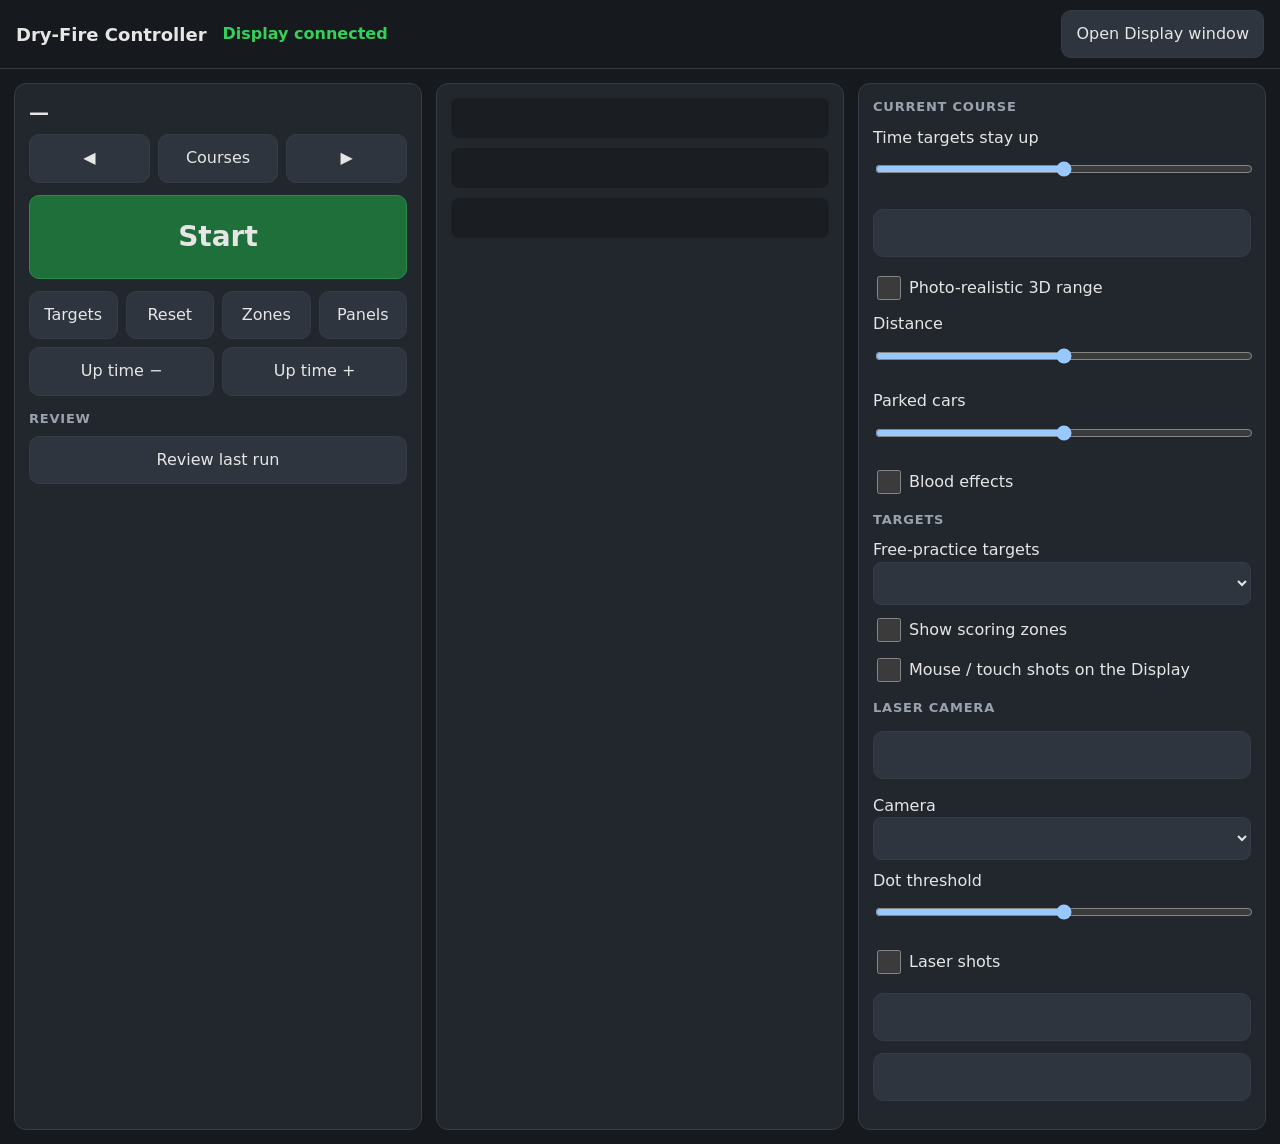
==== web/controller.html @ c2138177 "iPad remote control: Controller window drives the Display on the projector The iPad is the remote; t" ====
<!doctype html>
<html lang="en">
<head>
  <meta charset="utf-8">
  <meta name="viewport" content="width=device-width, initial-scale=1">
  <title>Dry-Fire Controller</title>
  <meta name="robots" content="noindex">
  <meta name="apple-mobile-web-app-capable" content="yes">
  <meta name="apple-mobile-web-app-status-bar-style" content="black">
  <link rel="icon" href="icon.svg">
  <link rel="stylesheet" href="controller.css">
</head>
<body>
  <header>
    <b>Dry-Fire Controller</b>
    <span id="link" class="bad">Display not found</span>
    <button id="open-display">Open Display window</button>
  </header>

  <main>
    <section id="run">
      <div id="course"><b id="course-name">—</b><span id="course-desc"></span></div>
      <div class="row">
        <button data-key="Tab" data-shift="1" title="Previous course">◀</button>
        <button id="courses-btn">Courses</button>
        <button data-key="Tab" title="Next course">▶</button>
      </div>
      <button id="start" class="big" data-action="startStop">Start</button>
      <div class="row">
        <button data-action="layout" title="Free practice: next set of targets">Targets</button>
        <button data-action="reset" title="Reset the session">Reset</button>
        <button data-action="zones" title="Show scoring zones">Zones</button>
        <button data-action="hideHud" title="Hide or show the panels on the Display">Panels</button>
      </div>
      <div class="row">
        <button data-key="[" title="Targets stay up for less time">Up time −</button>
        <button data-key="]" title="Targets stay up longer">Up time +</button>
      </div>
      <h3>Review</h3>
      <div class="row">
        <button id="review-btn" data-action="review">Review last run</button>
      </div>
      <div class="row" id="review-nav" hidden>
        <button data-key="ArrowLeft">◀ Shot</button>
        <button data-key="a">All</button>
        <button data-key="ArrowRight">Shot ▶</button>
        <button data-key="Escape">Close</button>
      </div>
    </section>

    <section id="mirror">
      <div class="panel" id="timer"></div>
      <div class="panel" id="drill"></div>
      <div class="panel" id="stats"></div>
    </section>

    <section id="setup"></section>
  </main>

  <div id="courses" hidden>
    <div class="card">
      <header><b>Courses</b><button id="courses-close">Close</button></header>
      <div id="course-list"></div>
    </div>
  </div>

  <script type="module" src="js/controller.js"></script>
</body>
</html>
---- web/controller.css ----
/* controller.css — the remote Controller (controller.html), touch first. */
:root { color-scheme: dark; --bg: #16191d; --card: #22272e; --line: #353c45; --text: #e6e6e6; --muted: #9aa3ad; --go: #34d058; --bad: #ff6b6b; --accent: #3a8ee6; }
* { box-sizing: border-box; }
[hidden] { display: none !important; }
body { margin: 0; background: var(--bg); color: var(--text); font: 16px/1.4 system-ui, -apple-system, sans-serif; -webkit-user-select: none; user-select: none; }
header { display: flex; align-items: center; gap: 16px; padding: 10px 16px; border-bottom: 1px solid var(--line); }
header b { font-size: 18px; }
#link { flex: 1; }
main { display: grid; grid-template-columns: minmax(280px, 1fr) minmax(260px, 1fr) minmax(280px, 1fr); gap: 14px; padding: 14px; }
section { background: var(--card); border: 1px solid var(--line); border-radius: 12px; padding: 14px; min-width: 0; }
h3 { margin: 14px 0 8px; font-size: 13px; text-transform: uppercase; letter-spacing: 0.06em; color: var(--muted); }
h3:first-child { margin-top: 0; }
button { font: inherit; color: var(--text); background: #2e353e; border: 1px solid var(--line); border-radius: 10px; padding: 12px 14px; min-height: 48px; touch-action: manipulation; }
button:active { background: #3a434e; }
button:disabled { opacity: 0.4; }
.row { display: flex; gap: 8px; margin: 8px 0; }
.row > button { flex: 1; }
.big { display: block; width: 100%; min-height: 84px; font-size: 28px; font-weight: 700; margin: 12px 0; background: #1f6f3a; border-color: #2b8c4b; }
.big.stop { background: #8a2626; border-color: #a83434; }
#course b { display: block; font-size: 20px; }
#course span { color: var(--muted); font-size: 14px; }
.panel { white-space: pre-line; background: #1a1e23; border-radius: 8px; padding: 10px 12px; margin-bottom: 10px; min-height: 40px; font-variant-numeric: tabular-nums; }
.panel .title { display: block; font-size: 12px; letter-spacing: 0.08em; color: var(--muted); }
.go { color: var(--go); font-weight: 700; } .bad { color: var(--bad); } .wait { color: #ffd33d; }
.muted { color: var(--muted); } .small { font-size: 12px; } kbd { display: none; }
#setup label { display: block; margin: 10px 0; }
#setup input[type=range] { width: 100%; height: 36px; }
#setup input[type=checkbox] { width: 24px; height: 24px; vertical-align: middle; margin-right: 8px; }
#setup select { width: 100%; font: inherit; padding: 10px; border-radius: 8px; background: #2e353e; color: var(--text); border: 1px solid var(--line); }
#setup .val { float: right; color: var(--muted); }
#setup button { width: 100%; margin: 6px 0; }
#setup .text { color: var(--muted); font-size: 14px; margin: 8px 0; }
#courses { position: fixed; inset: 0; background: rgba(0,0,0,0.6); display: flex; align-items: center; justify-content: center; padding: 20px; }
#courses[hidden] { display: none; }
#courses .card { background: var(--card); border-radius: 14px; width: min(1000px, 100%); max-height: 100%; overflow: auto; padding: 0 16px 16px; }
#courses header { position: sticky; top: 0; background: var(--card); padding: 12px 0; }
#courses header b { flex: 1; }
.grid { display: grid; grid-template-columns: repeat(auto-fill, minmax(210px, 1fr)); gap: 8px; }
.grid button { text-align: left; }
.grid button.current { border-color: var(--accent); background: #243447; }
@media (max-width: 900px) { main { grid-template-columns: 1fr; } }
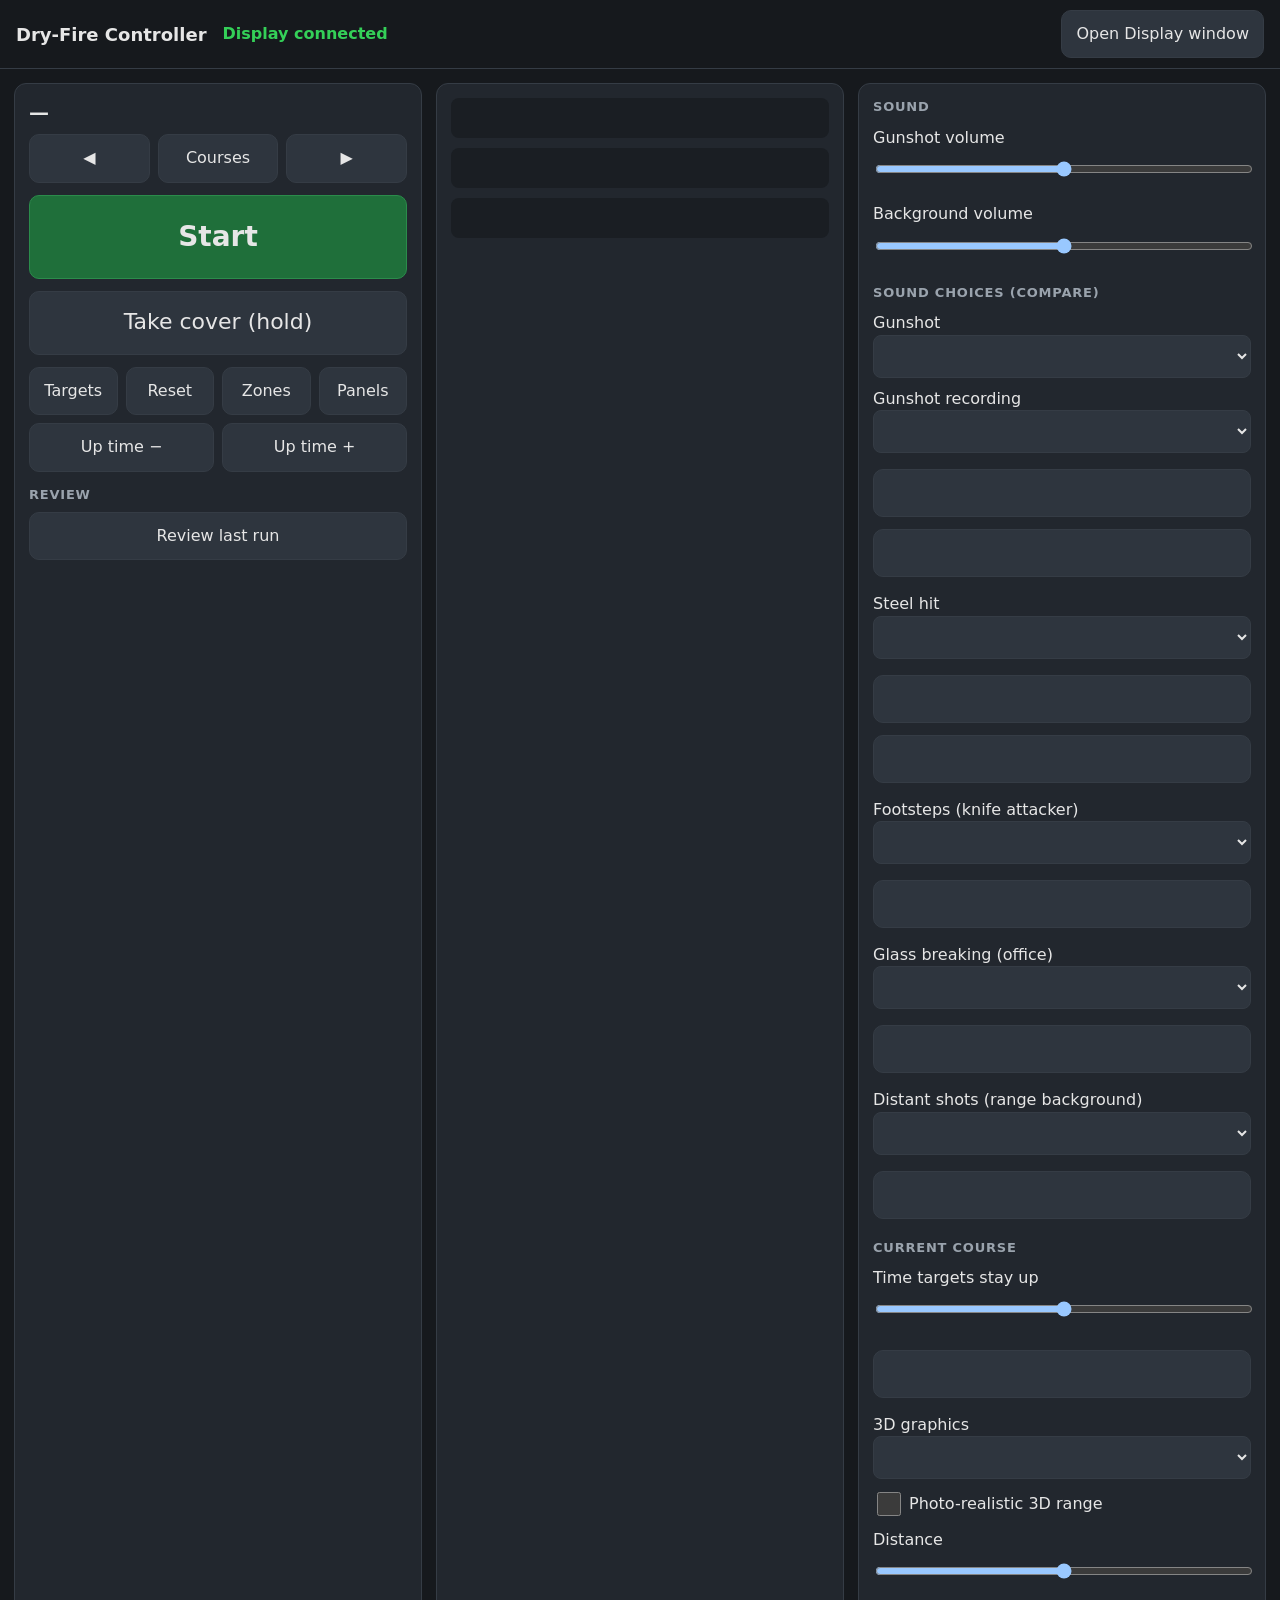
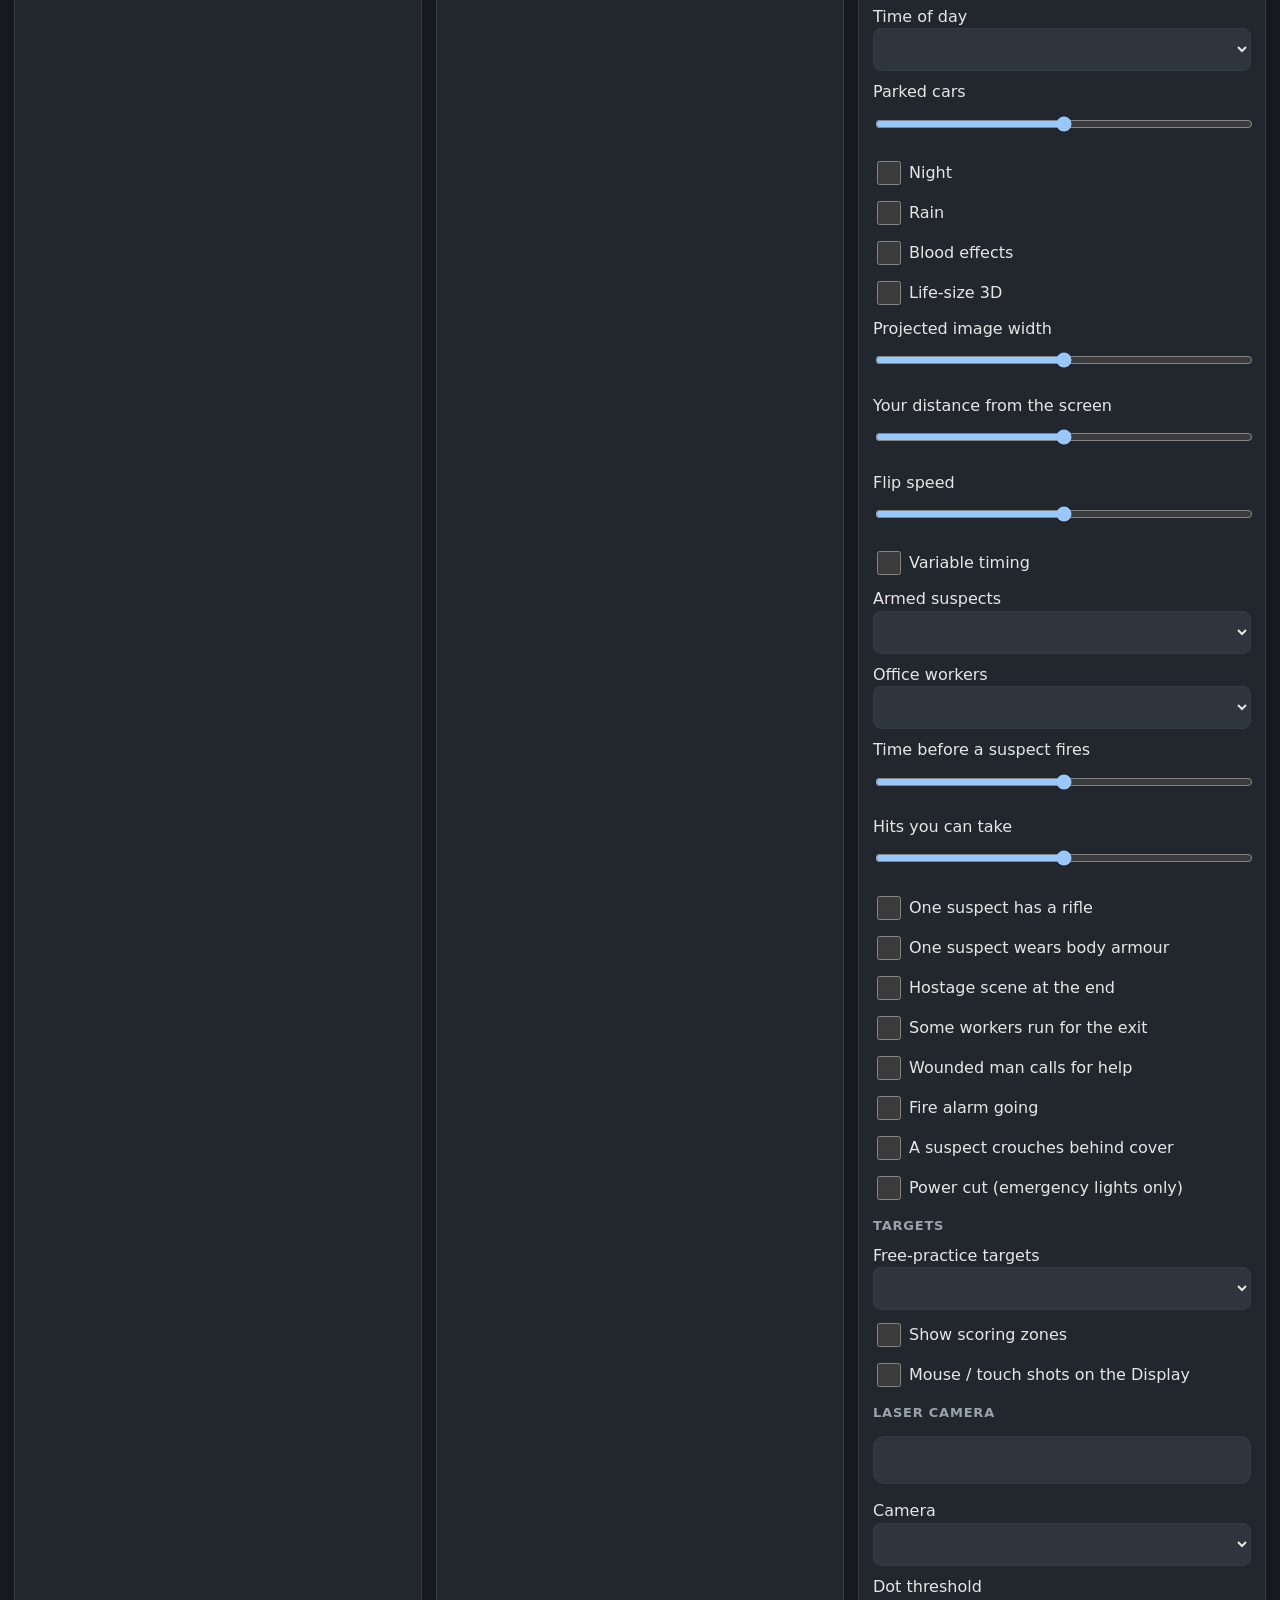
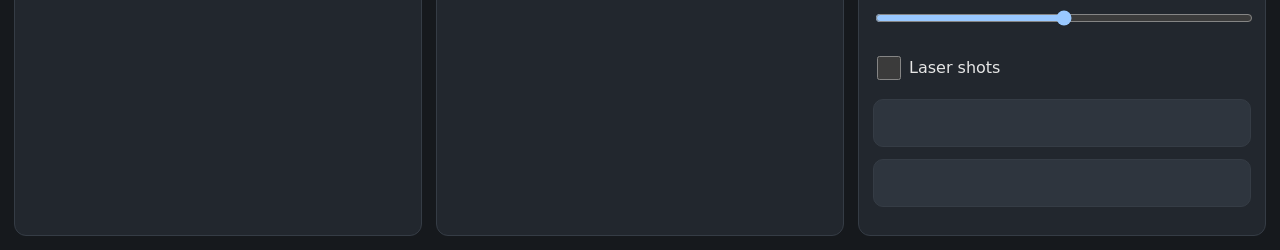
==== commit adfebf37: "Office: no freeze when suspects fire, suspects stay on screen, peeking suspect, player cover, sharpe" ====
--- a/web/controller.html
+++ b/web/controller.html
@@ -26,6 +26,7 @@
         <button data-key="Tab" title="Next course">▶</button>
       </div>
       <button id="start" class="big" data-action="startStop">Start</button>
+      <button id="cover-btn" title="Office scenario: hold to crouch behind cover">Take cover (hold)</button>
       <div class="row">
         <button data-action="layout" title="Free practice: next set of targets">Targets</button>
         <button data-action="reset" title="Reset the session">Reset</button>
--- a/web/controller.css
+++ b/web/controller.css
@@ -17,6 +17,8 @@
 .row > button { flex: 1; }
 .big { display: block; width: 100%; min-height: 84px; font-size: 28px; font-weight: 700; margin: 12px 0; background: #1f6f3a; border-color: #2b8c4b; }
 .big.stop { background: #8a2626; border-color: #a83434; }
+#cover-btn { display: block; width: 100%; min-height: 64px; font-size: 22px; margin: 0 0 12px; touch-action: none; user-select: none; -webkit-user-select: none; }
+#cover-btn.held { background: #6b5a1f; border-color: #a88a2b; }
 #course b { display: block; font-size: 20px; }
 #course span { color: var(--muted); font-size: 14px; }
 .panel { white-space: pre-line; background: #1a1e23; border-radius: 8px; padding: 10px 12px; margin-bottom: 10px; min-height: 40px; font-variant-numeric: tabular-nums; }
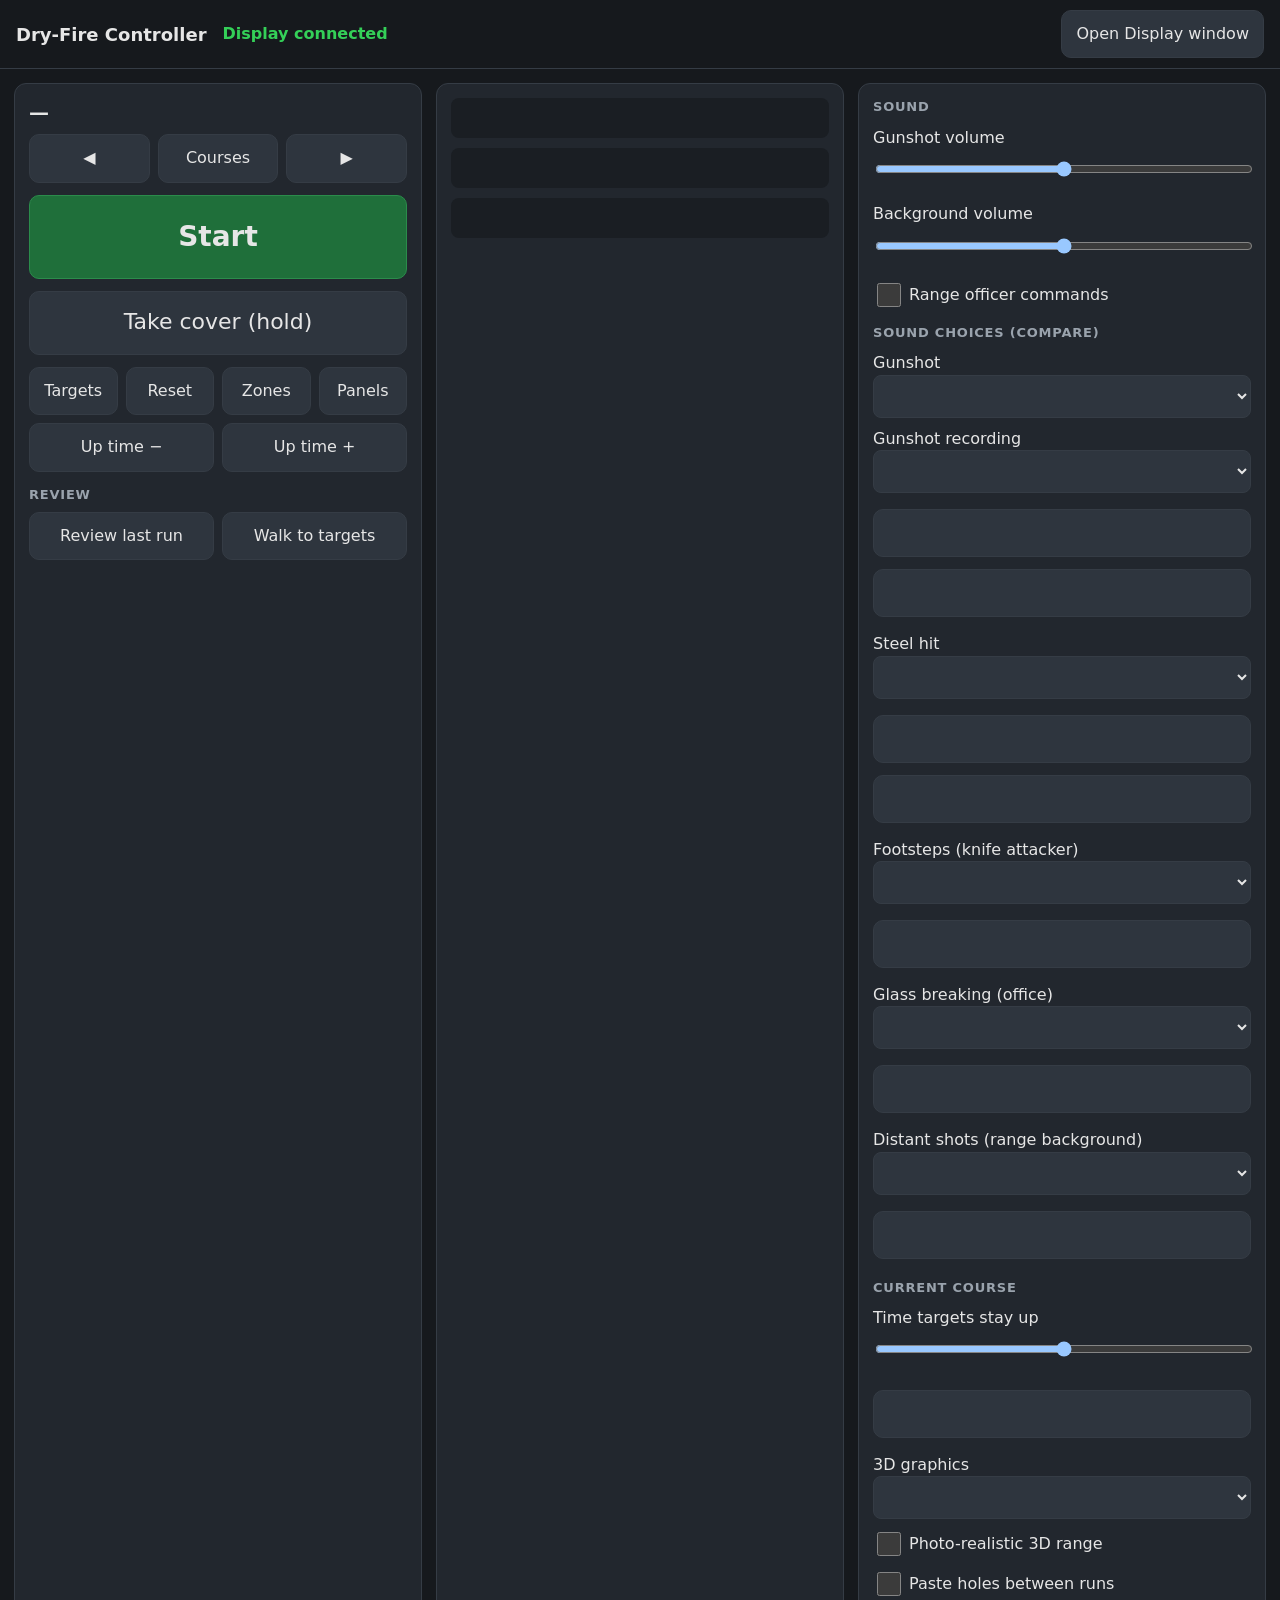
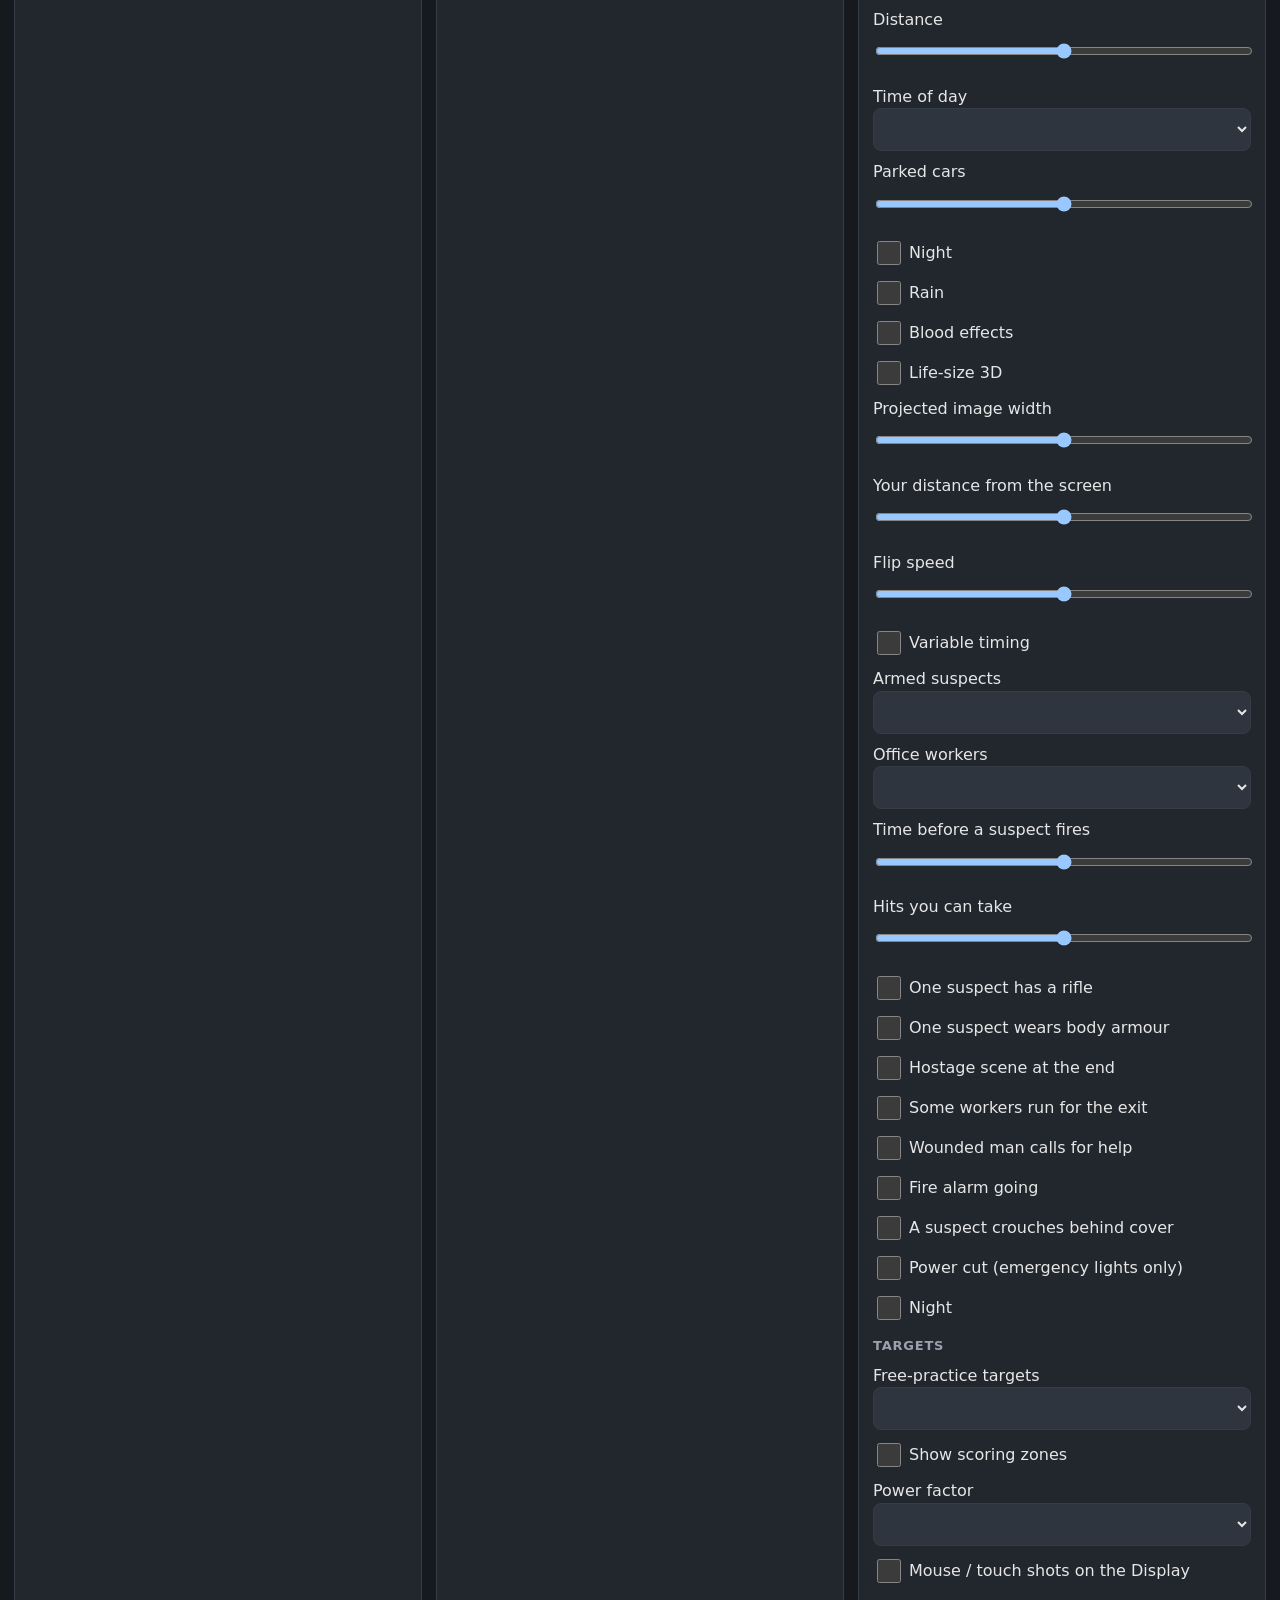
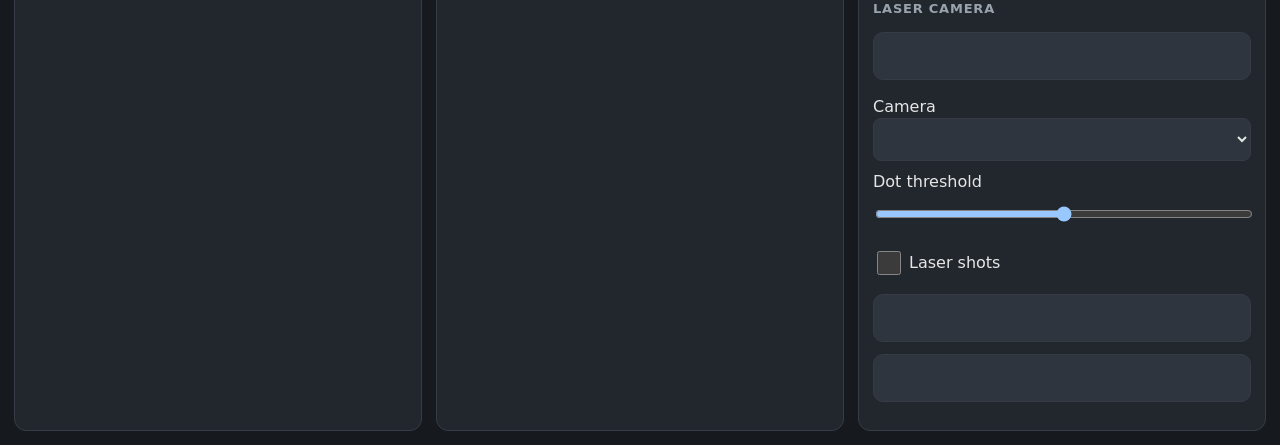
==== commit 07d1998d: "3D range: walk up to the targets after a run to see the holes (I) The camera walks to each paper tar" ====
--- a/web/controller.html
+++ b/web/controller.html
@@ -40,6 +40,7 @@
       <h3>Review</h3>
       <div class="row">
         <button id="review-btn" data-action="review">Review last run</button>
+        <button data-action="inspect" title="3D range: walk up to each paper target to see the holes">Walk to targets</button>
       </div>
       <div class="row" id="review-nav" hidden>
         <button data-key="ArrowLeft">◀ Shot</button>
--- a/web/controller.css
+++ b/web/controller.css
@@ -23,6 +23,13 @@
 #course span { color: var(--muted); font-size: 14px; }
 .panel { white-space: pre-line; background: #1a1e23; border-radius: 8px; padding: 10px 12px; margin-bottom: 10px; min-height: 40px; font-variant-numeric: tabular-nums; }
 .panel .title { display: block; font-size: 12px; letter-spacing: 0.08em; color: var(--muted); }
+.panel .bigtime { display: block; font-size: 34px; font-weight: 800; line-height: 1.1; }
+.panel table.shots { border-collapse: collapse; margin: 4px 0; white-space: normal; }
+.panel table.shots th { font-size: 11px; font-weight: 600; color: var(--muted); text-align: right; padding: 0 10px 0 0; }
+.panel table.shots td { text-align: right; padding: 0 10px 0 0; }
+.panel table.shots td:last-child, .panel table.shots th:last-child { text-align: left; font-weight: 700; }
+.panel table.sheet td, .panel table.sheet th { text-align: left; }
+.panel table.sheet td:last-child, .panel table.sheet th:last-child { text-align: right; }
 .go { color: var(--go); font-weight: 700; } .bad { color: var(--bad); } .wait { color: #ffd33d; }
 .muted { color: var(--muted); } .small { font-size: 12px; } kbd { display: none; }
 #setup label { display: block; margin: 10px 0; }
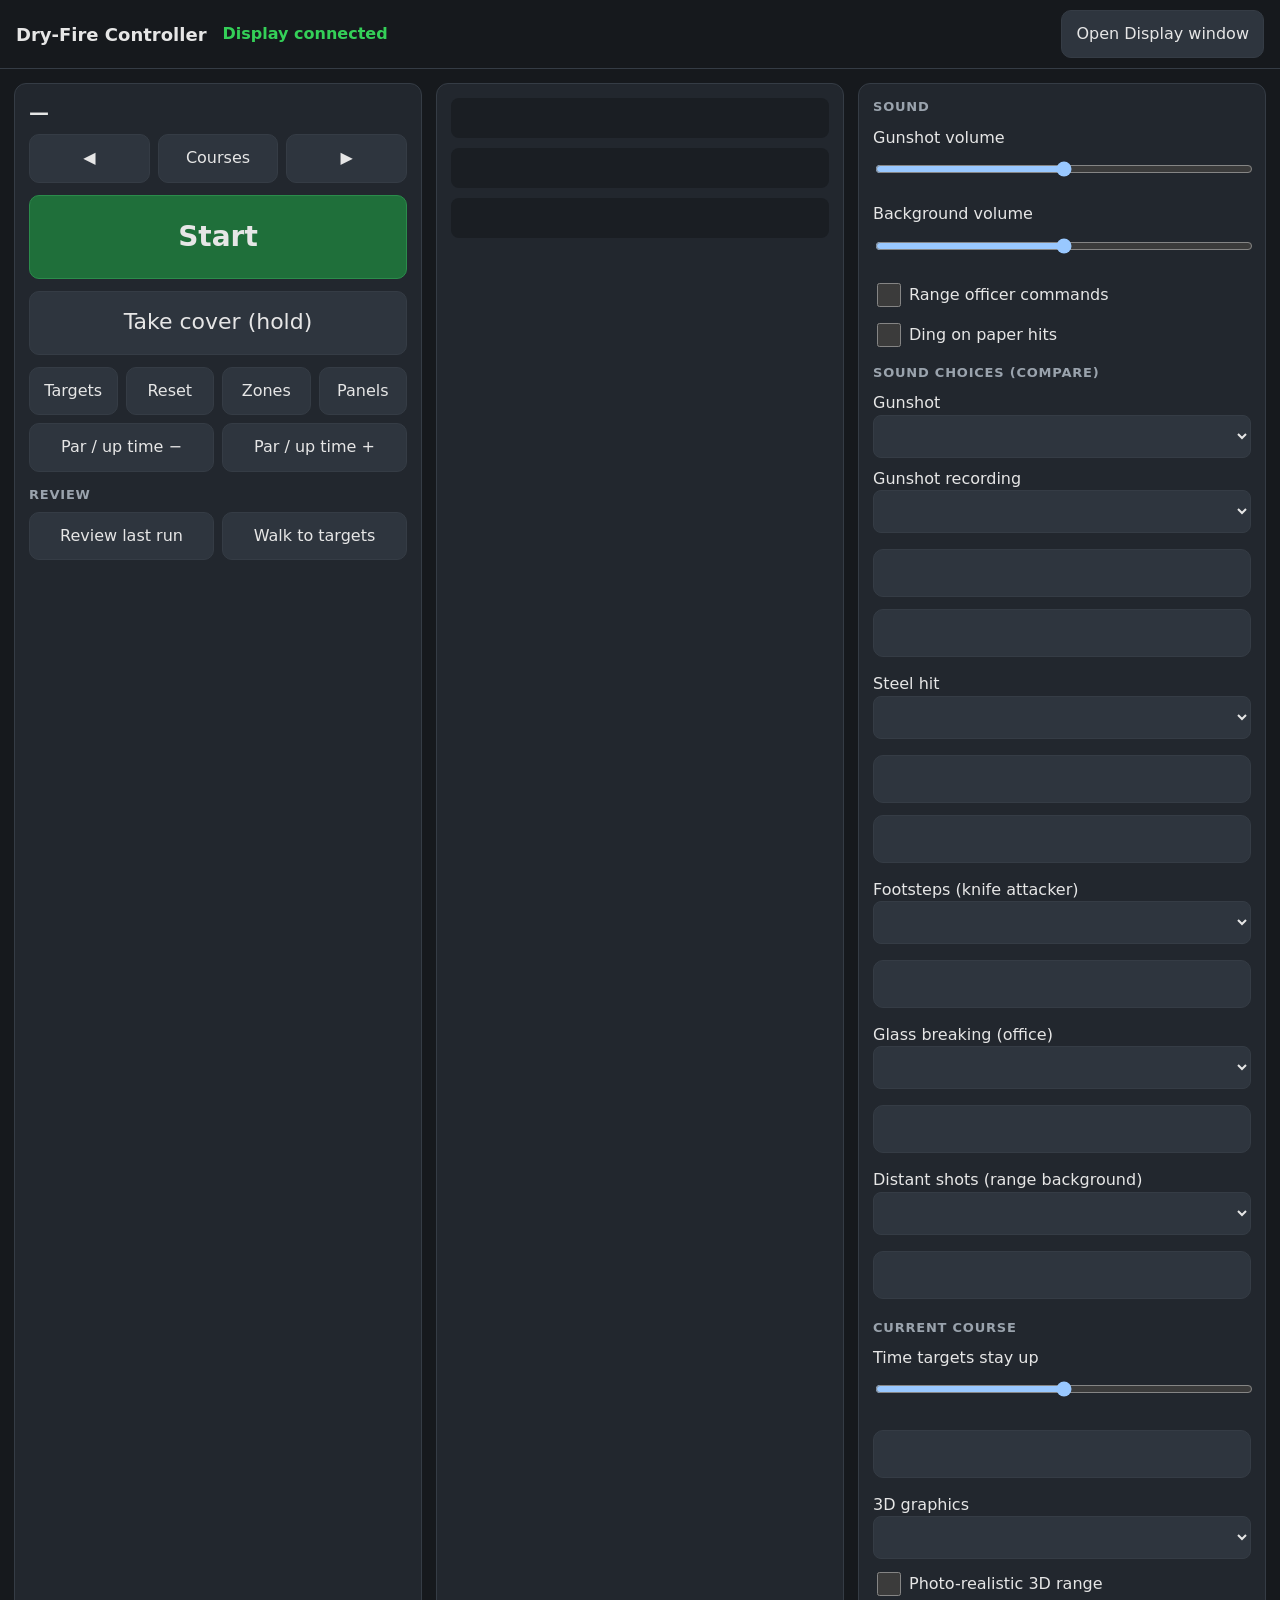
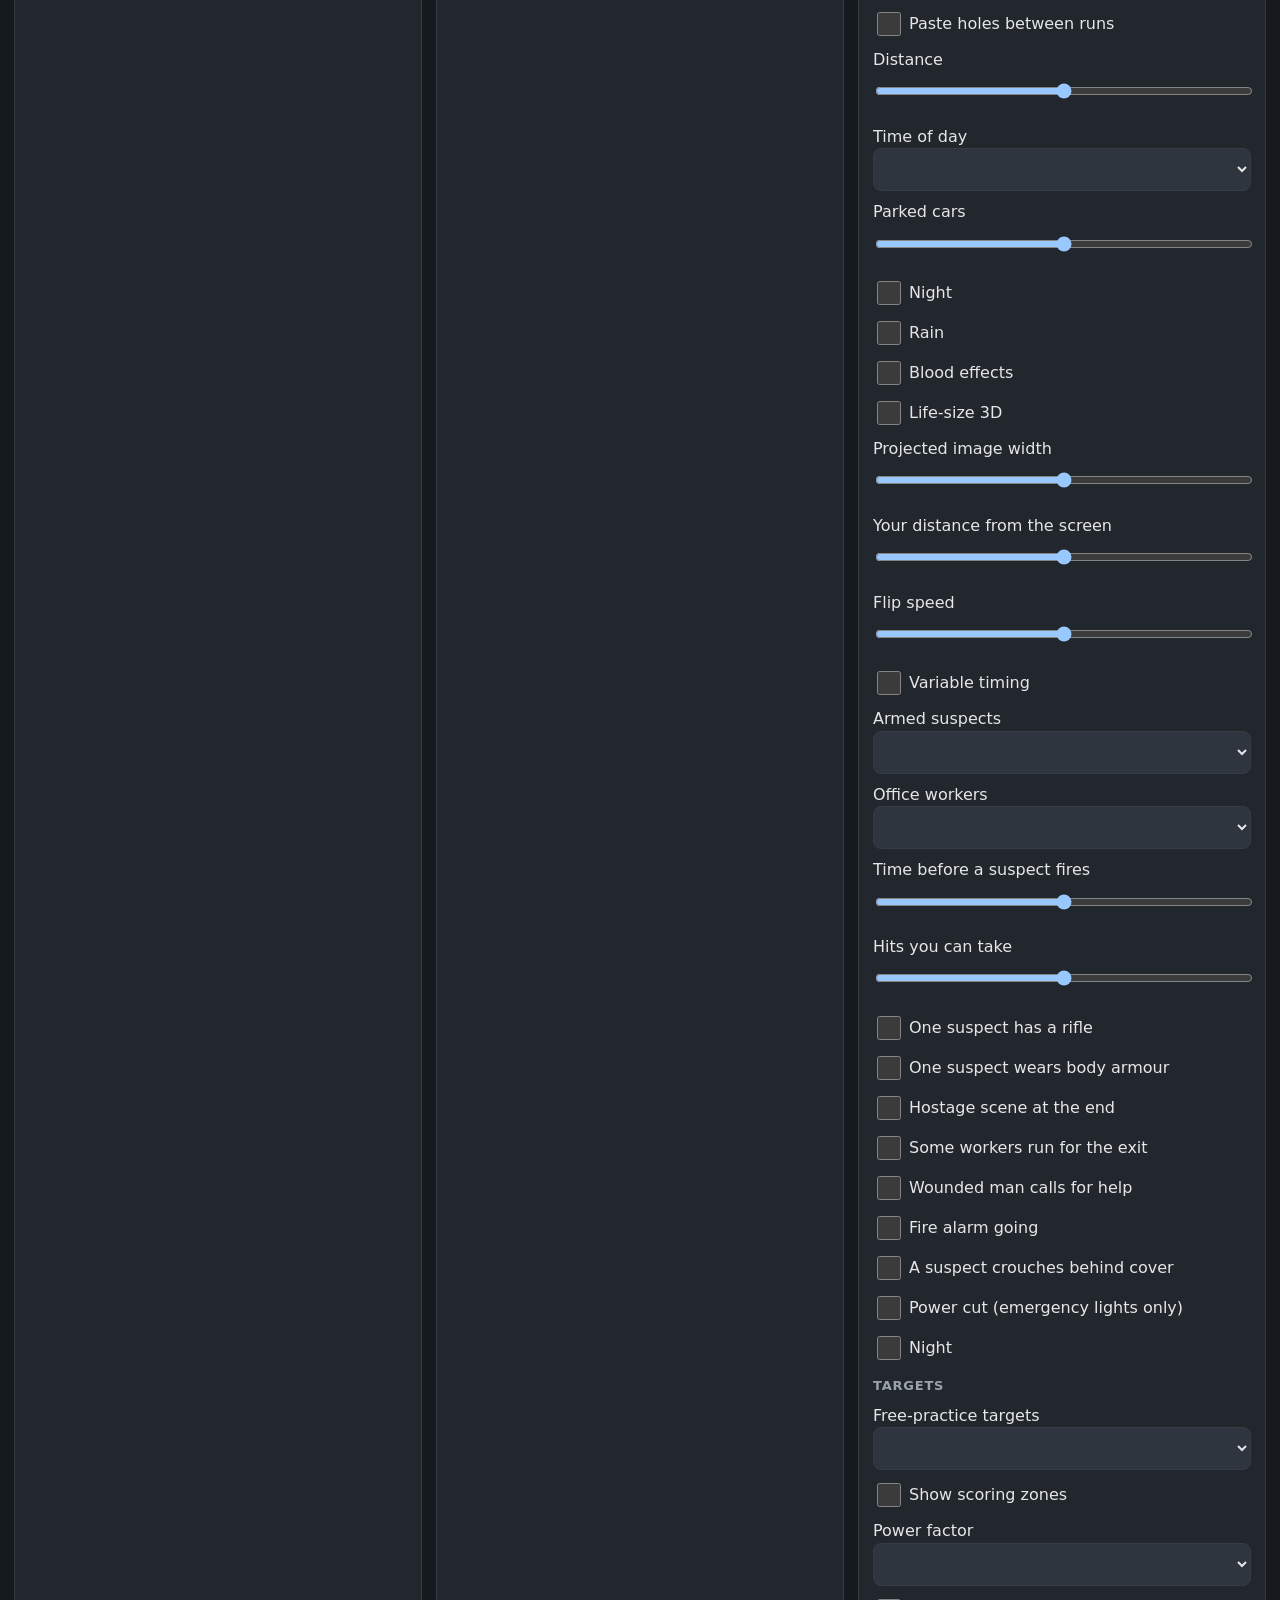
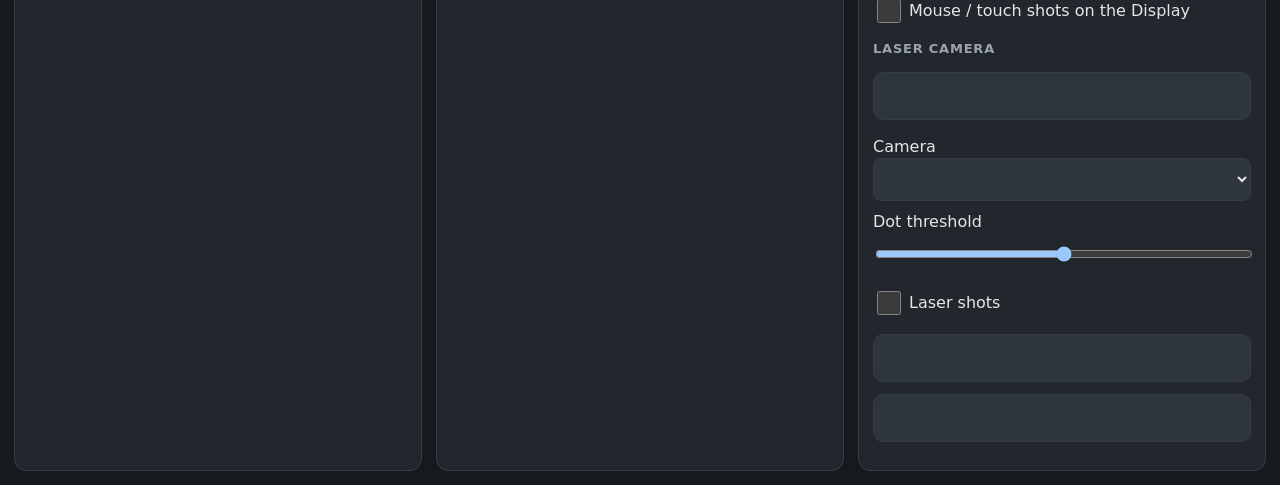
==== commit afca2dd0: "Drills and stages: set your own par time with [ and ] (per course) Co-Authored-By: Claude Opus 5.5 <" ====
--- a/web/controller.html
+++ b/web/controller.html
@@ -34,8 +34,8 @@
         <button data-action="hideHud" title="Hide or show the panels on the Display">Panels</button>
       </div>
       <div class="row">
-        <button data-key="[" title="Targets stay up for less time">Up time −</button>
-        <button data-key="]" title="Targets stay up longer">Up time +</button>
+        <button data-key="[" title="Drills and stages: par 0.1 s lower. Pop-ups and flip grid: targets stay up for less time">Par / up time −</button>
+        <button data-key="]" title="Drills and stages: par 0.1 s higher. Pop-ups and flip grid: targets stay up longer">Par / up time +</button>
       </div>
       <h3>Review</h3>
       <div class="row">
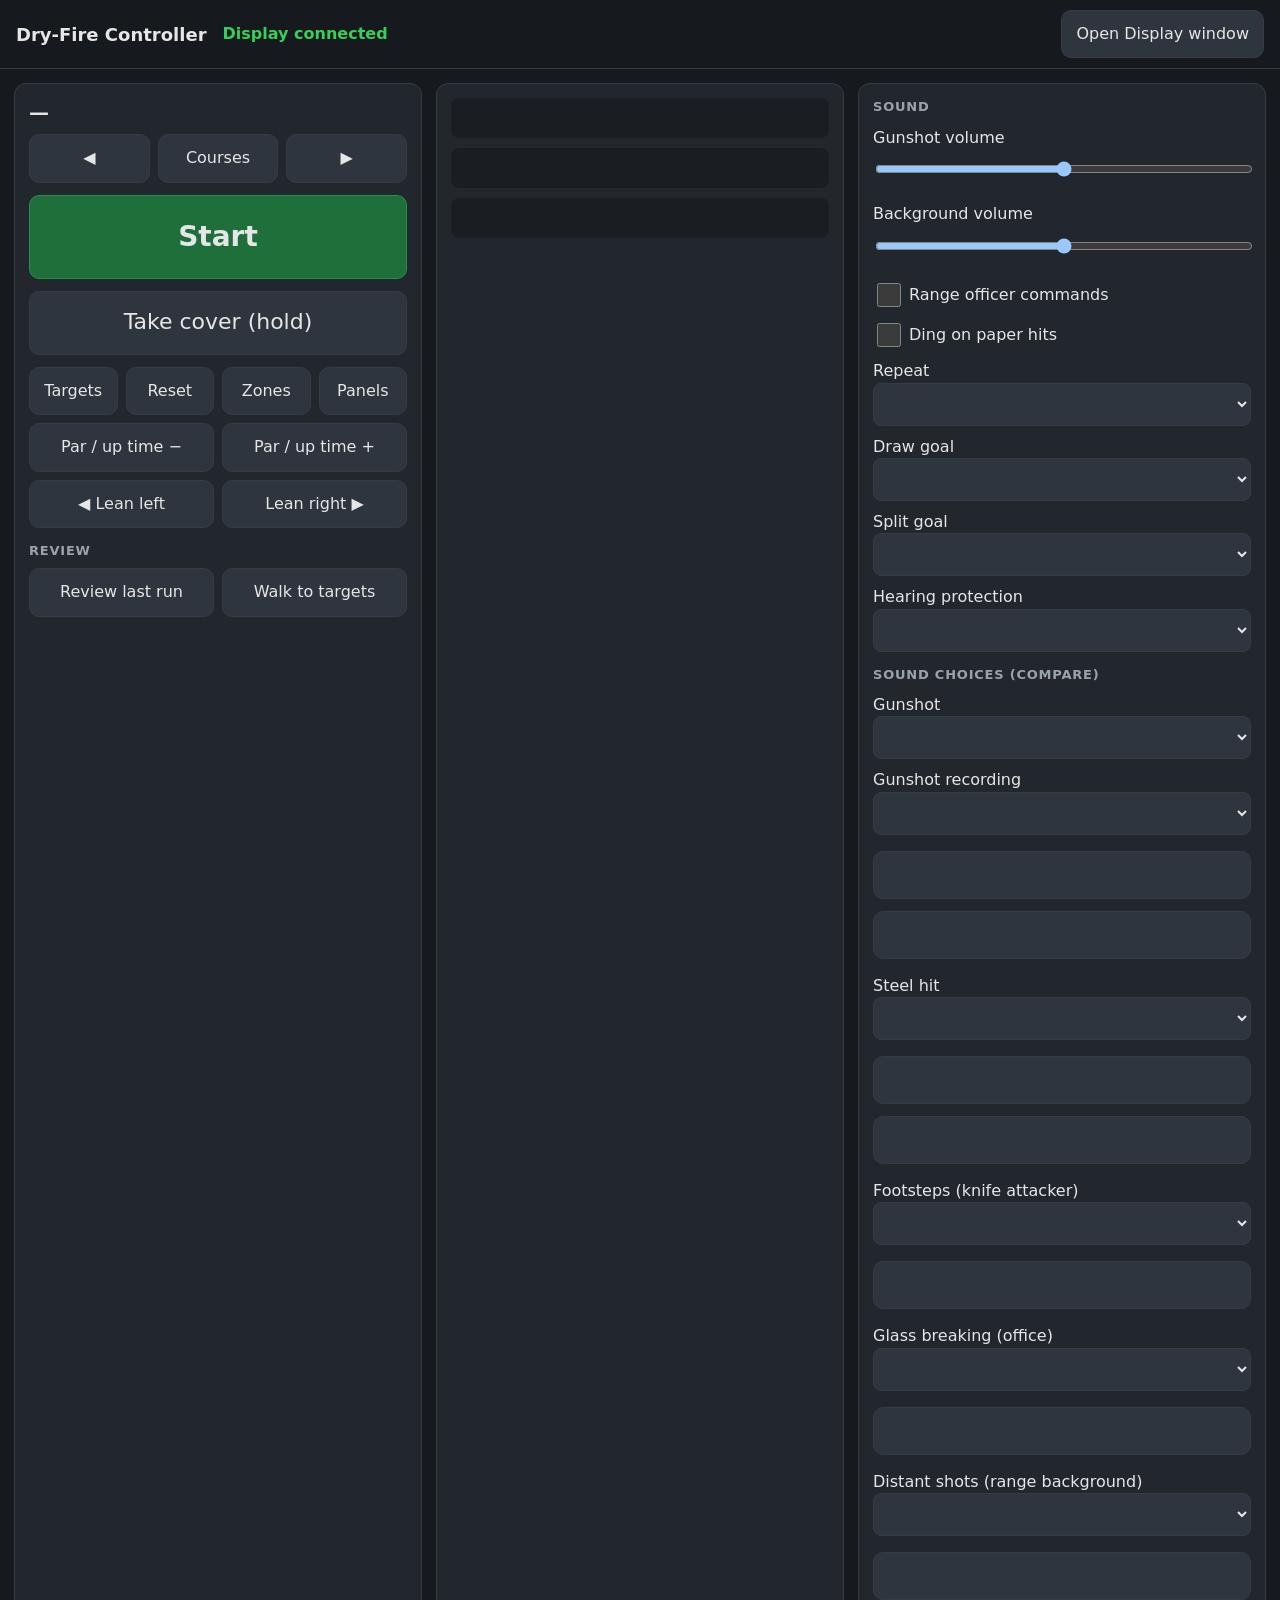
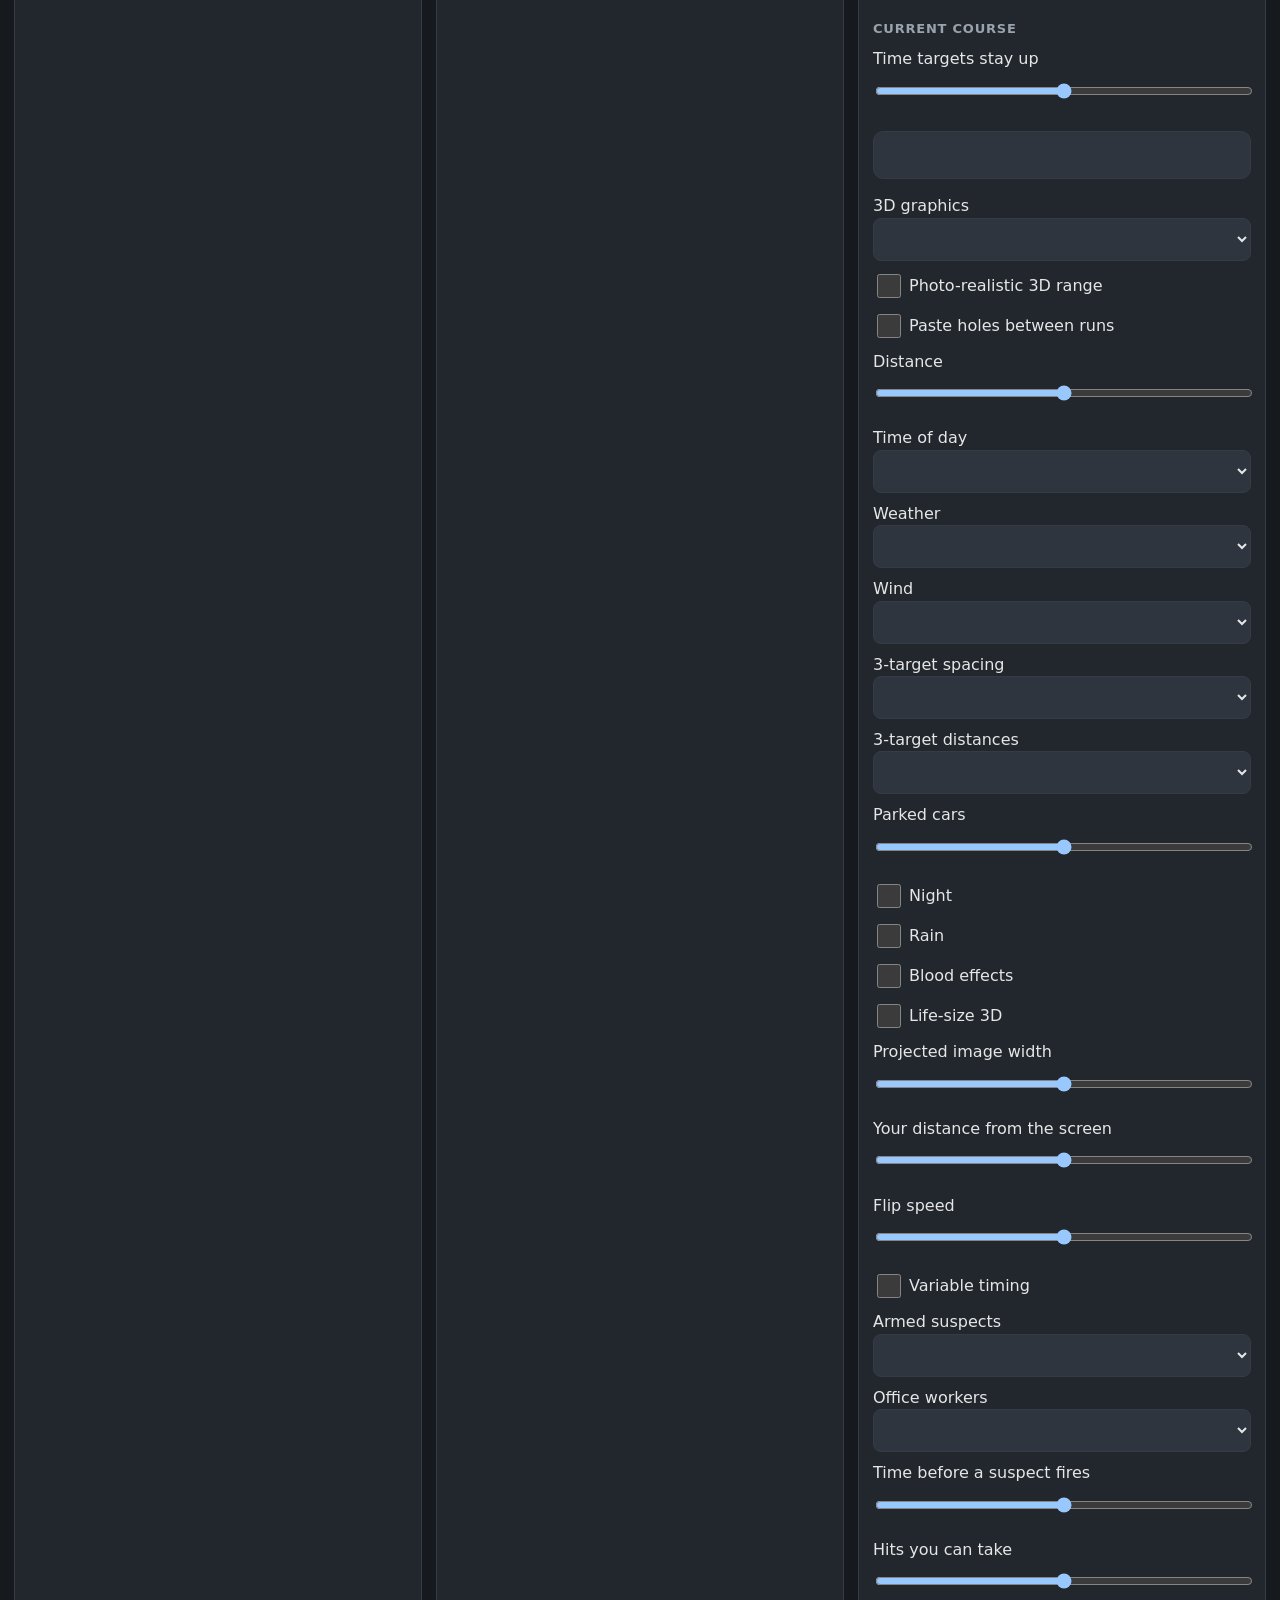
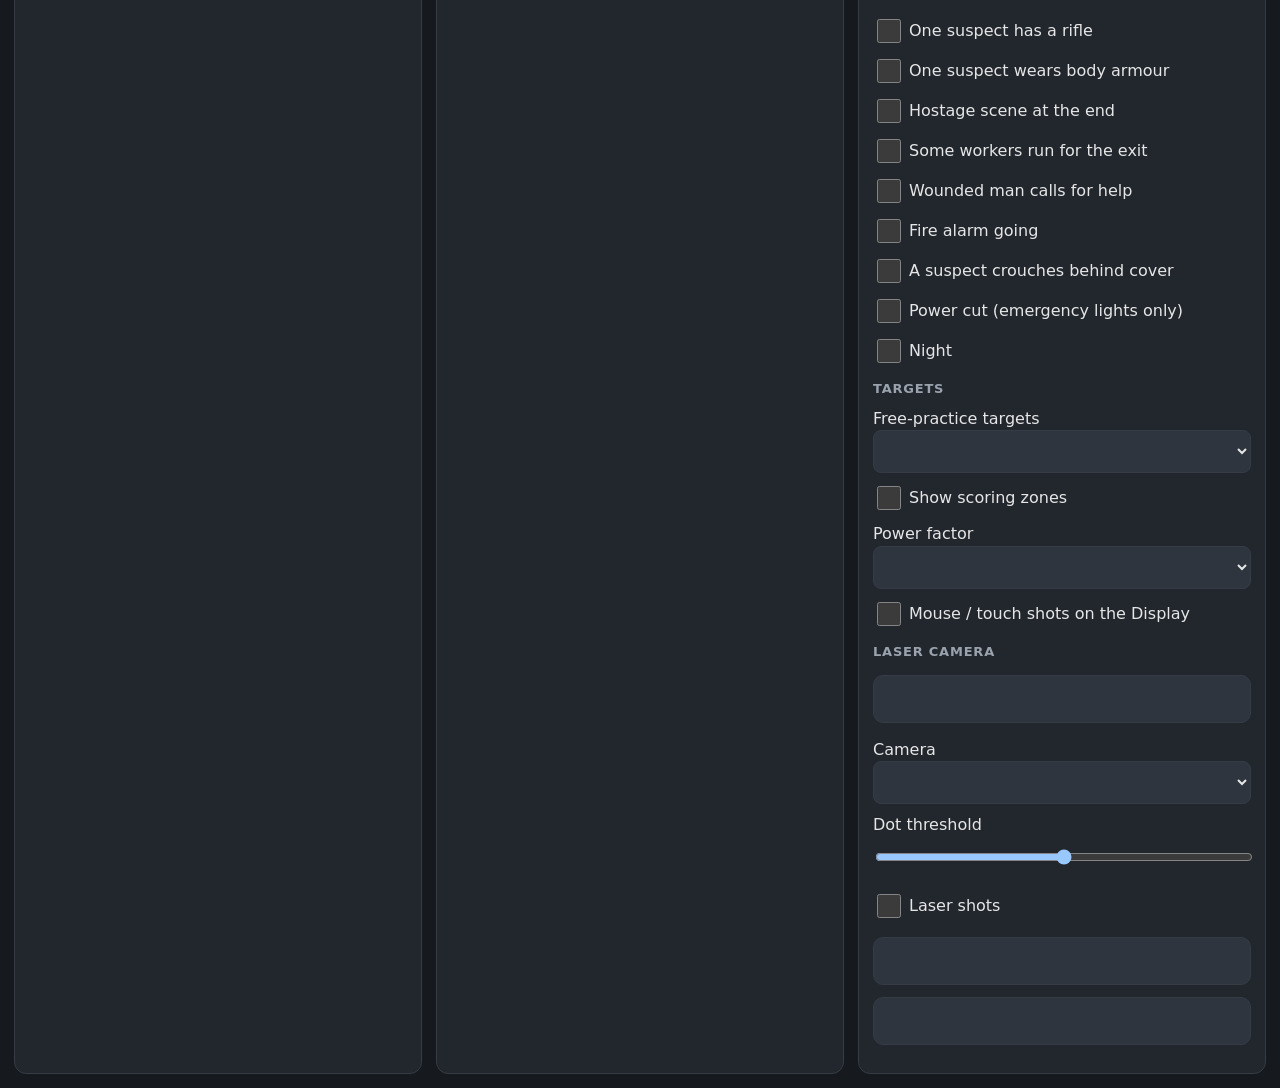
==== commit adea28df: "3D range: lean left / right (Q / E, Controller) Co-Authored-By: Claude Opus 5.5 <noreply@anthropic.c" ====
--- a/web/controller.html
+++ b/web/controller.html
@@ -37,6 +37,10 @@
         <button data-key="[" title="Drills and stages: par 0.1 s lower. Pop-ups and flip grid: targets stay up for less time">Par / up time −</button>
         <button data-key="]" title="Drills and stages: par 0.1 s higher. Pop-ups and flip grid: targets stay up longer">Par / up time +</button>
       </div>
+      <div class="row">
+        <button data-key="q" title="3D range: lean out left of cover (again: stand upright)">◀ Lean left</button>
+        <button data-key="e" title="3D range: lean out right of cover (again: stand upright)">Lean right ▶</button>
+      </div>
       <h3>Review</h3>
       <div class="row">
         <button id="review-btn" data-action="review">Review last run</button>
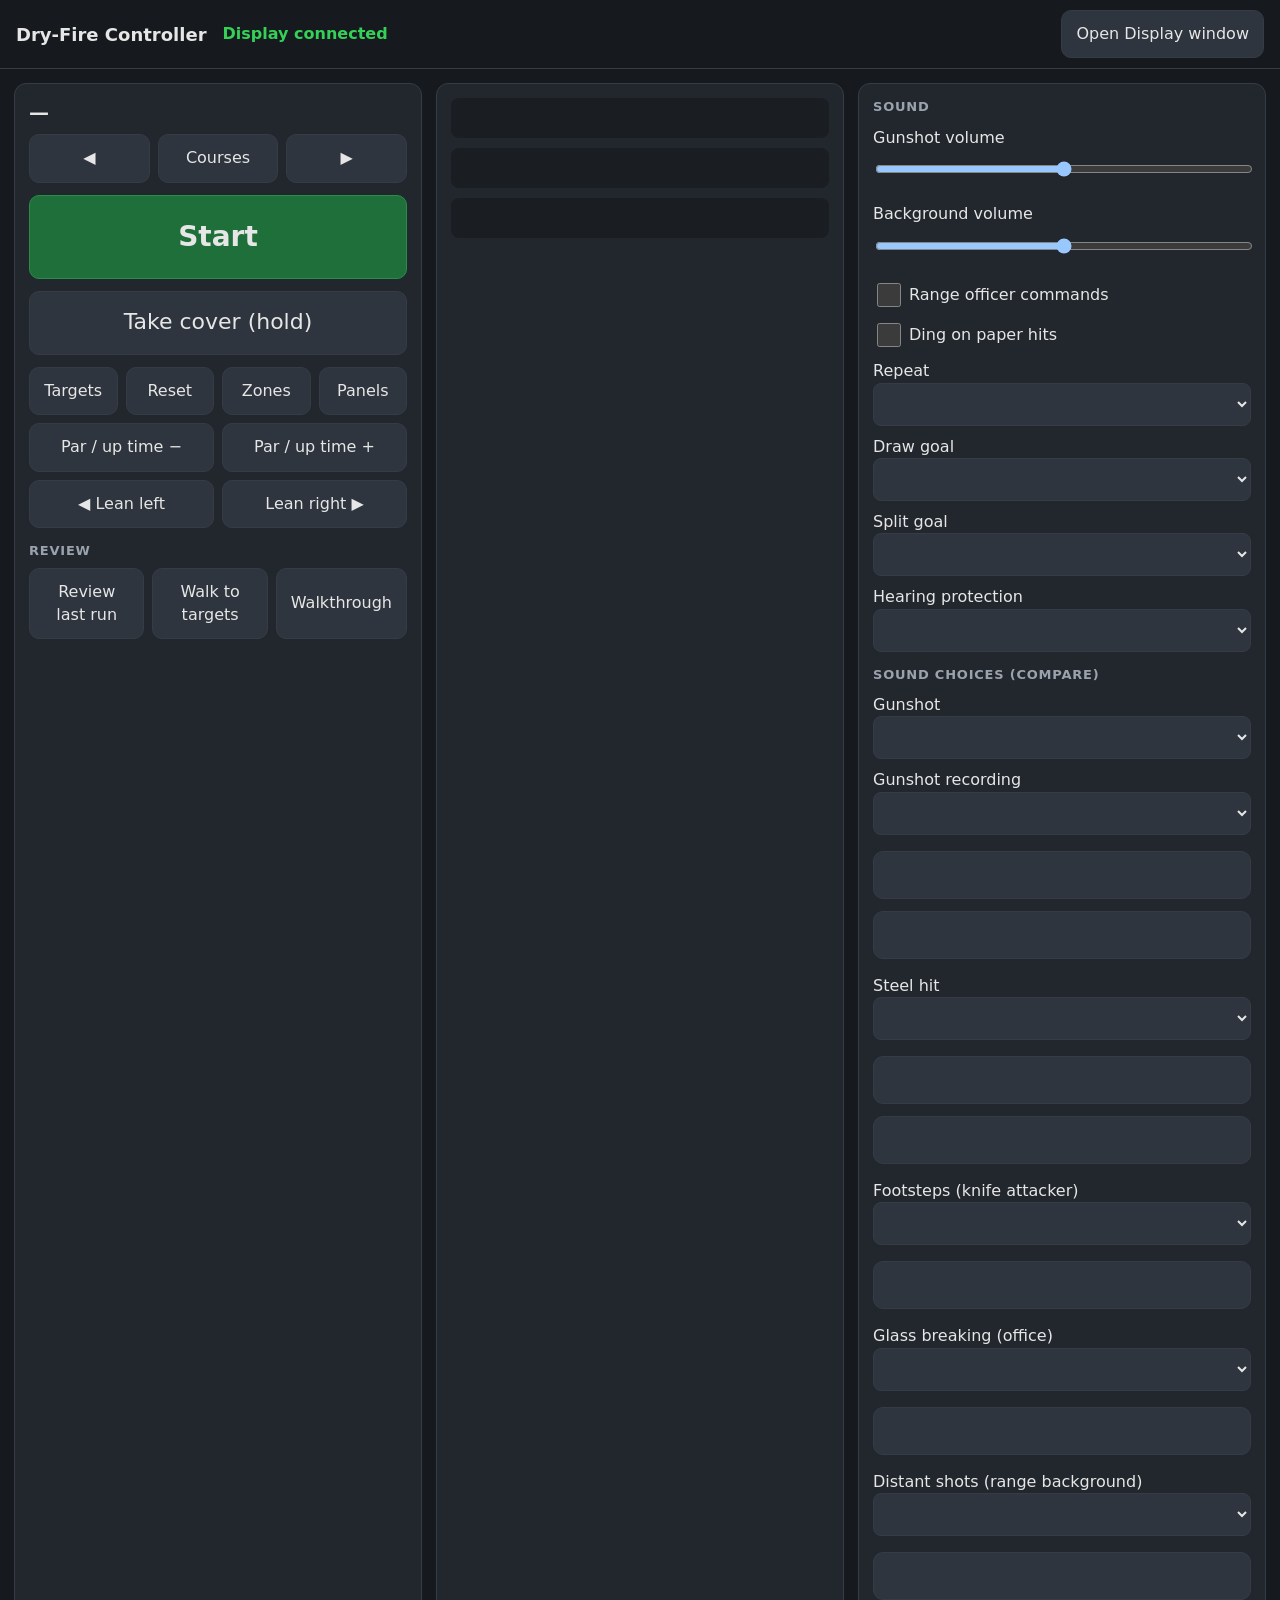
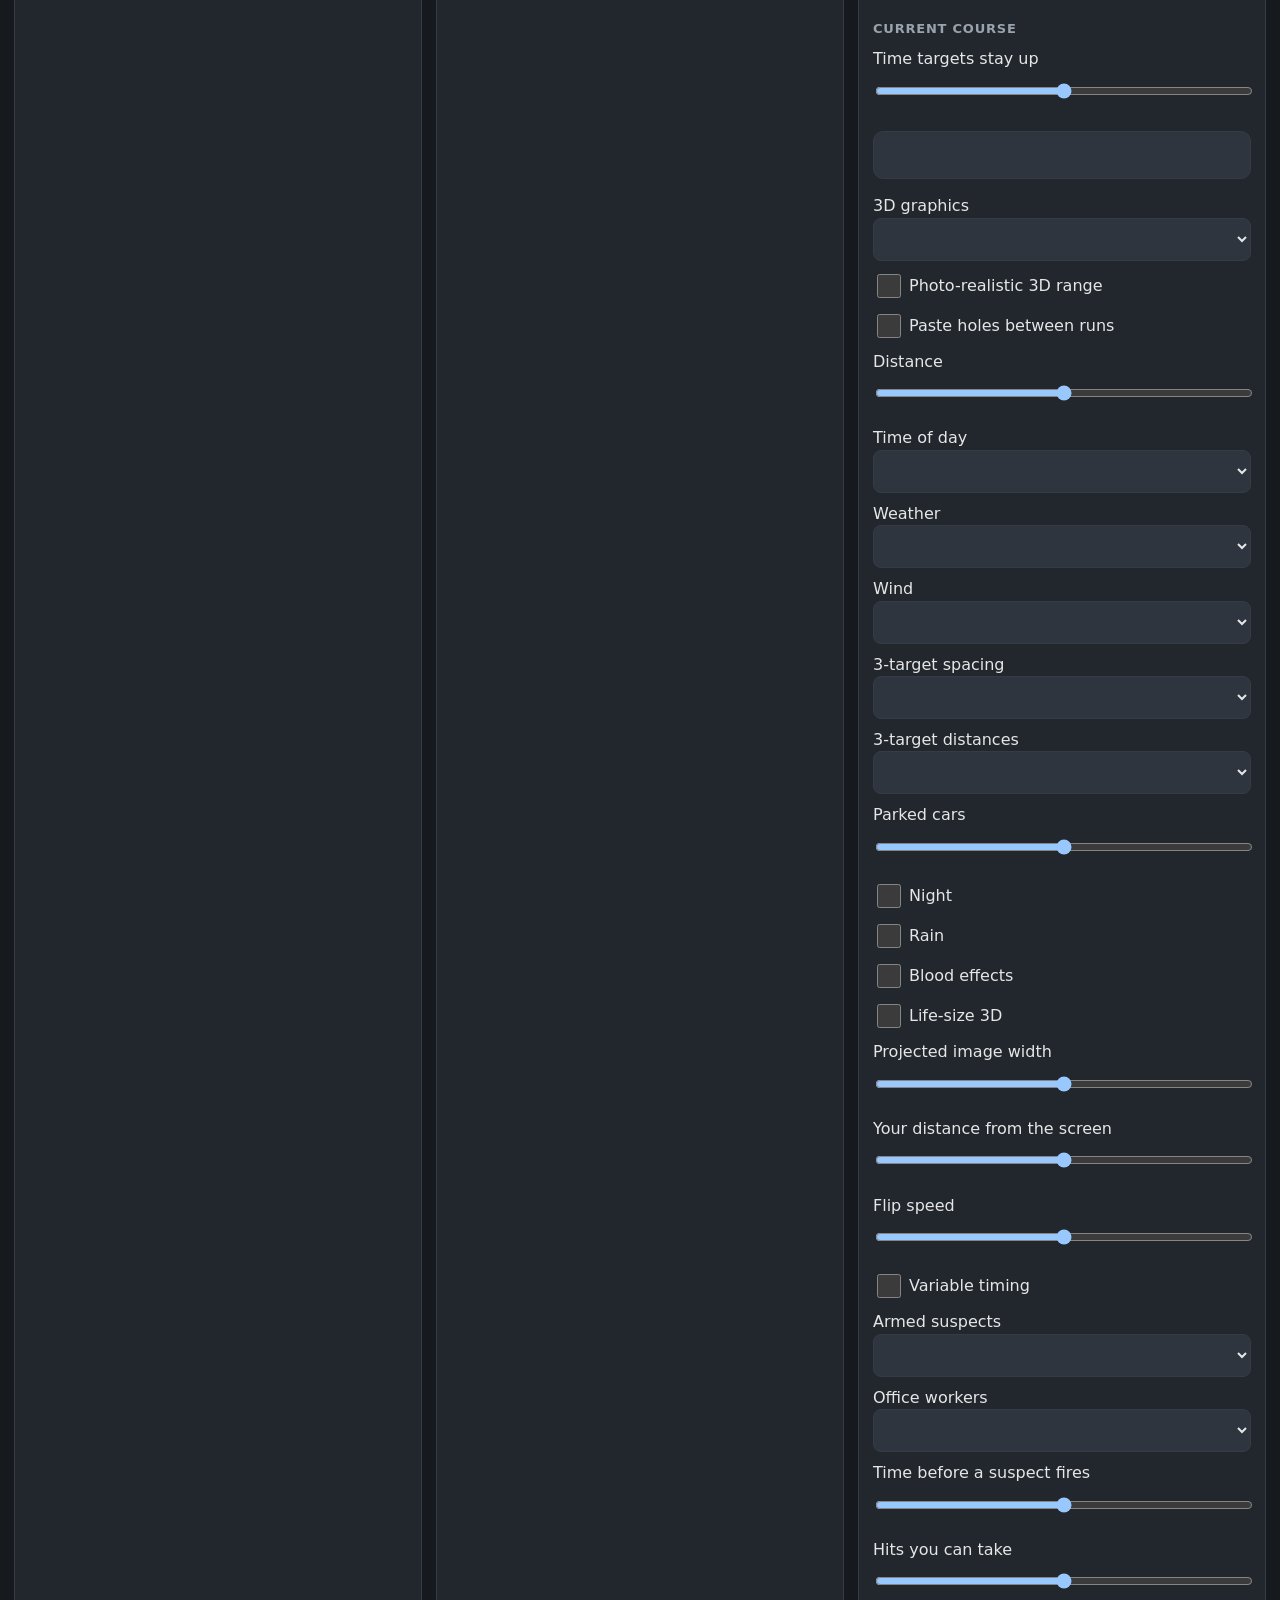
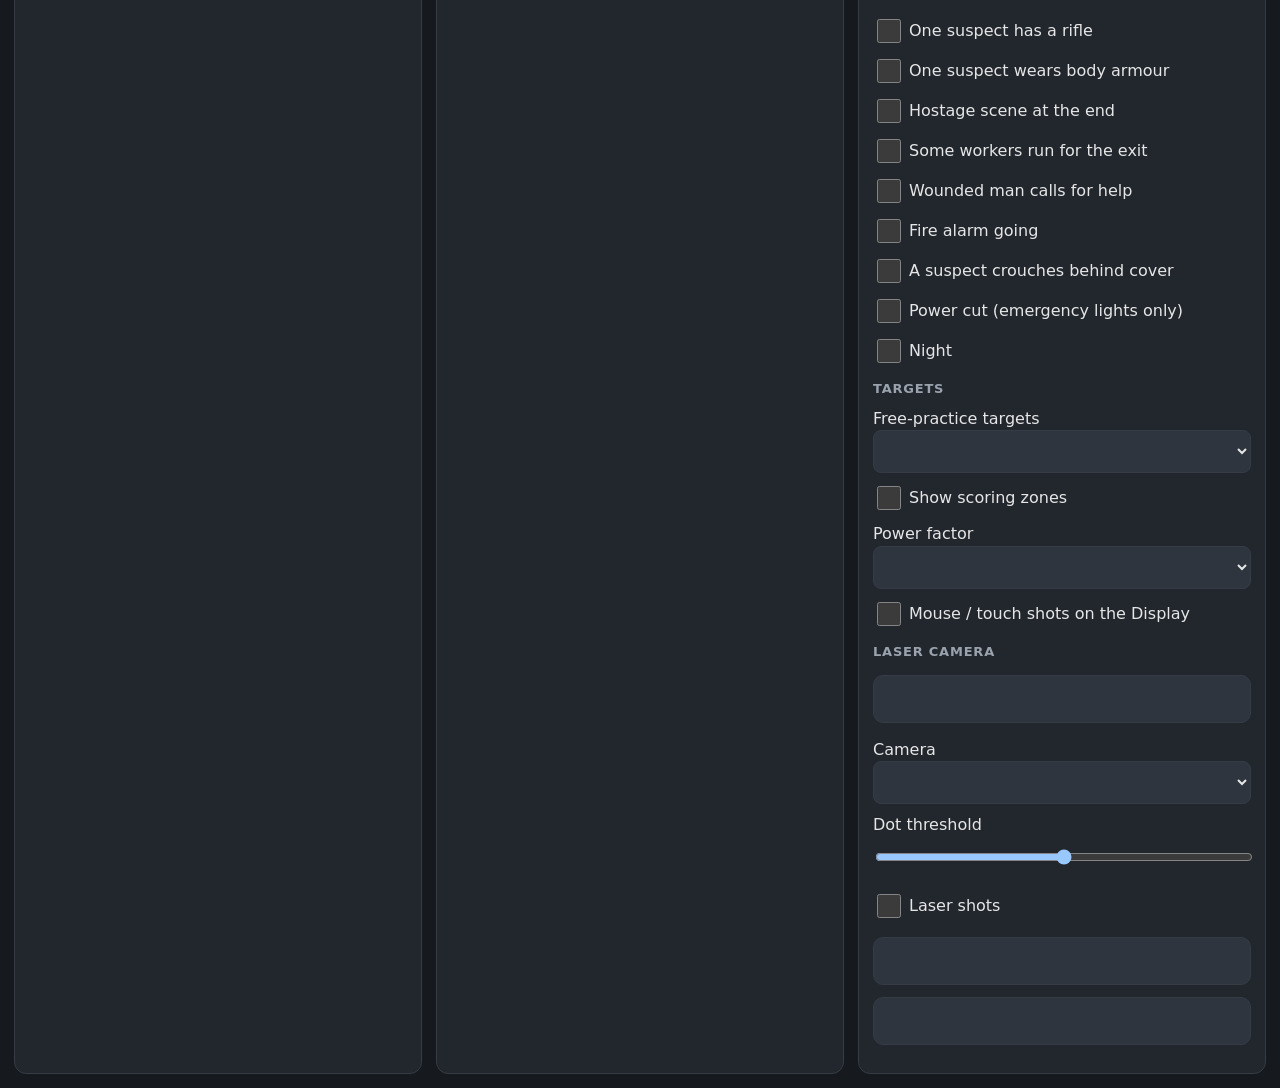
==== commit 6ed12a4a: "Stage walkthrough (W): visit each shooting position Co-Authored-By: Claude Opus 5.5 <noreply@anthrop" ====
--- a/web/controller.html
+++ b/web/controller.html
@@ -45,6 +45,7 @@
       <div class="row">
         <button id="review-btn" data-action="review">Review last run</button>
         <button data-action="inspect" title="3D range: walk up to each paper target to see the holes">Walk to targets</button>
+        <button data-key="w" title="3D stages with several positions: go to each shooting position, then back">Walkthrough</button>
       </div>
       <div class="row" id="review-nav" hidden>
         <button data-key="ArrowLeft">◀ Shot</button>
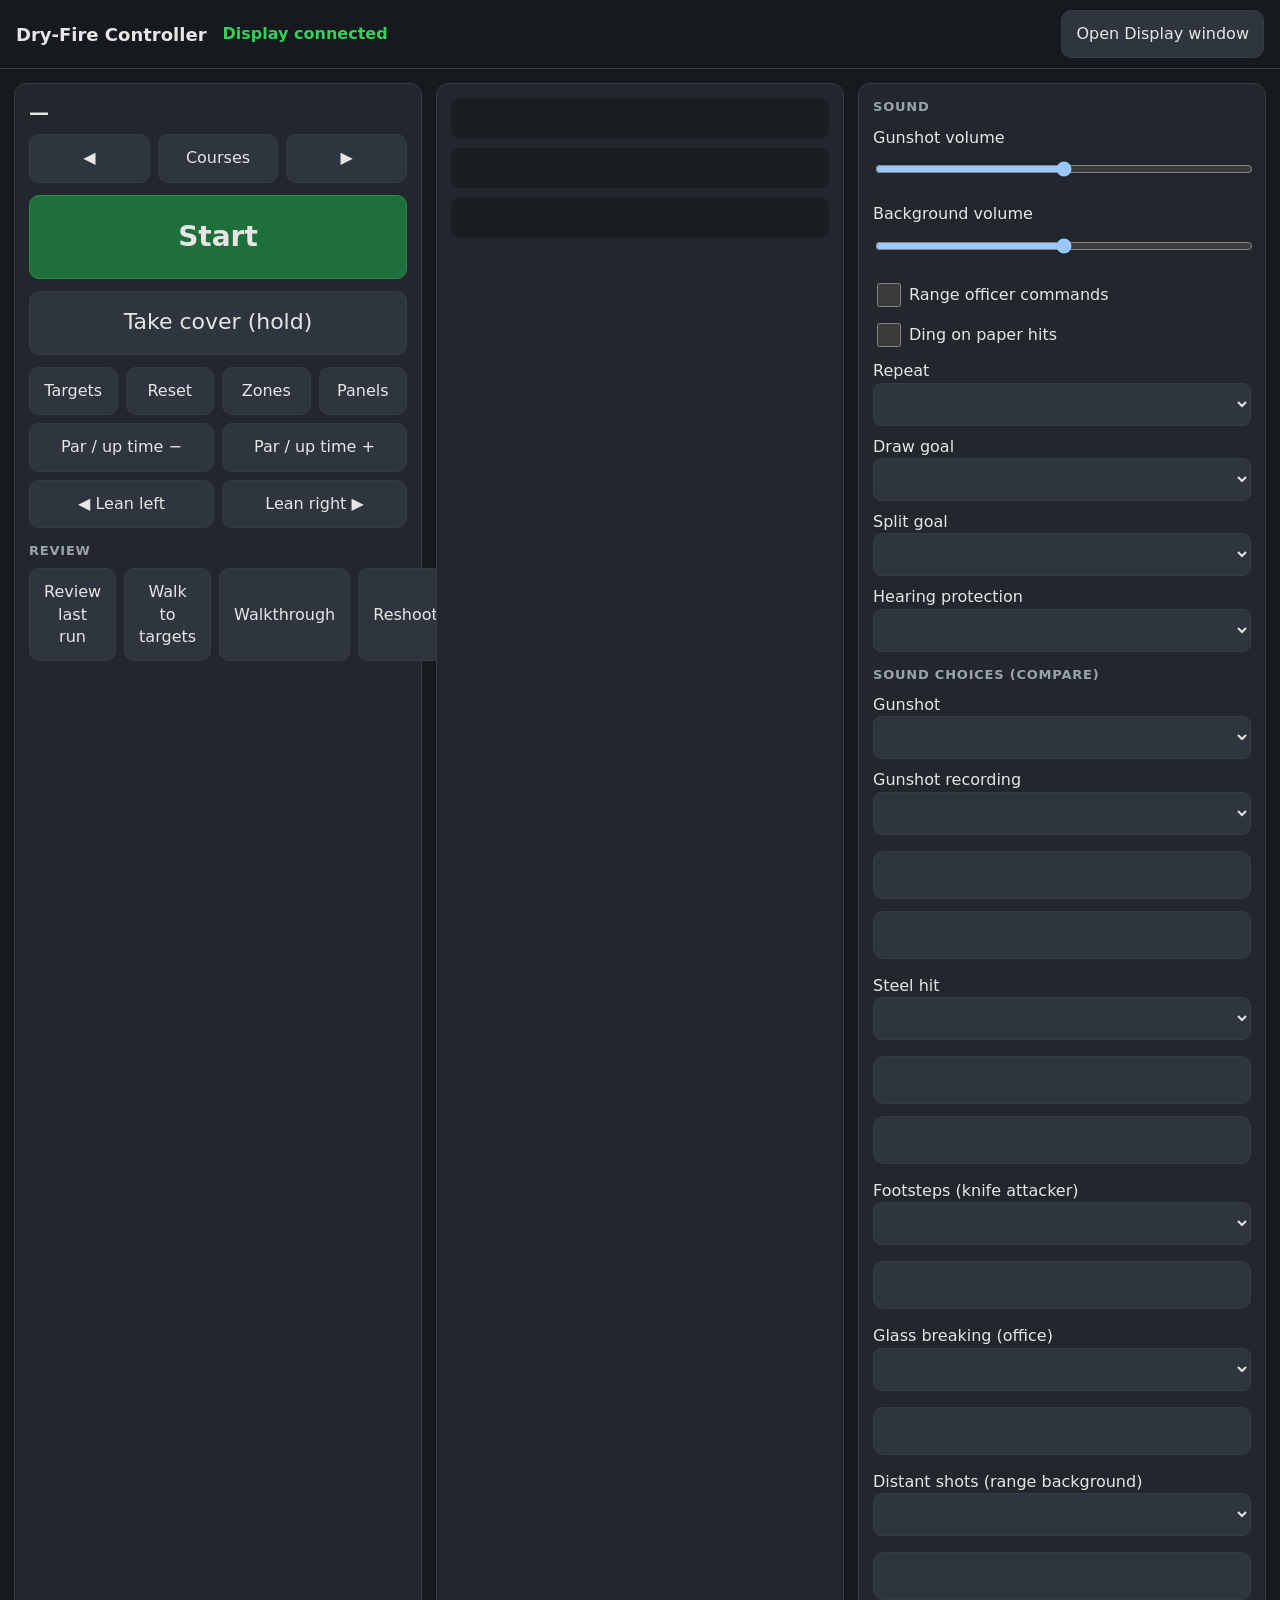
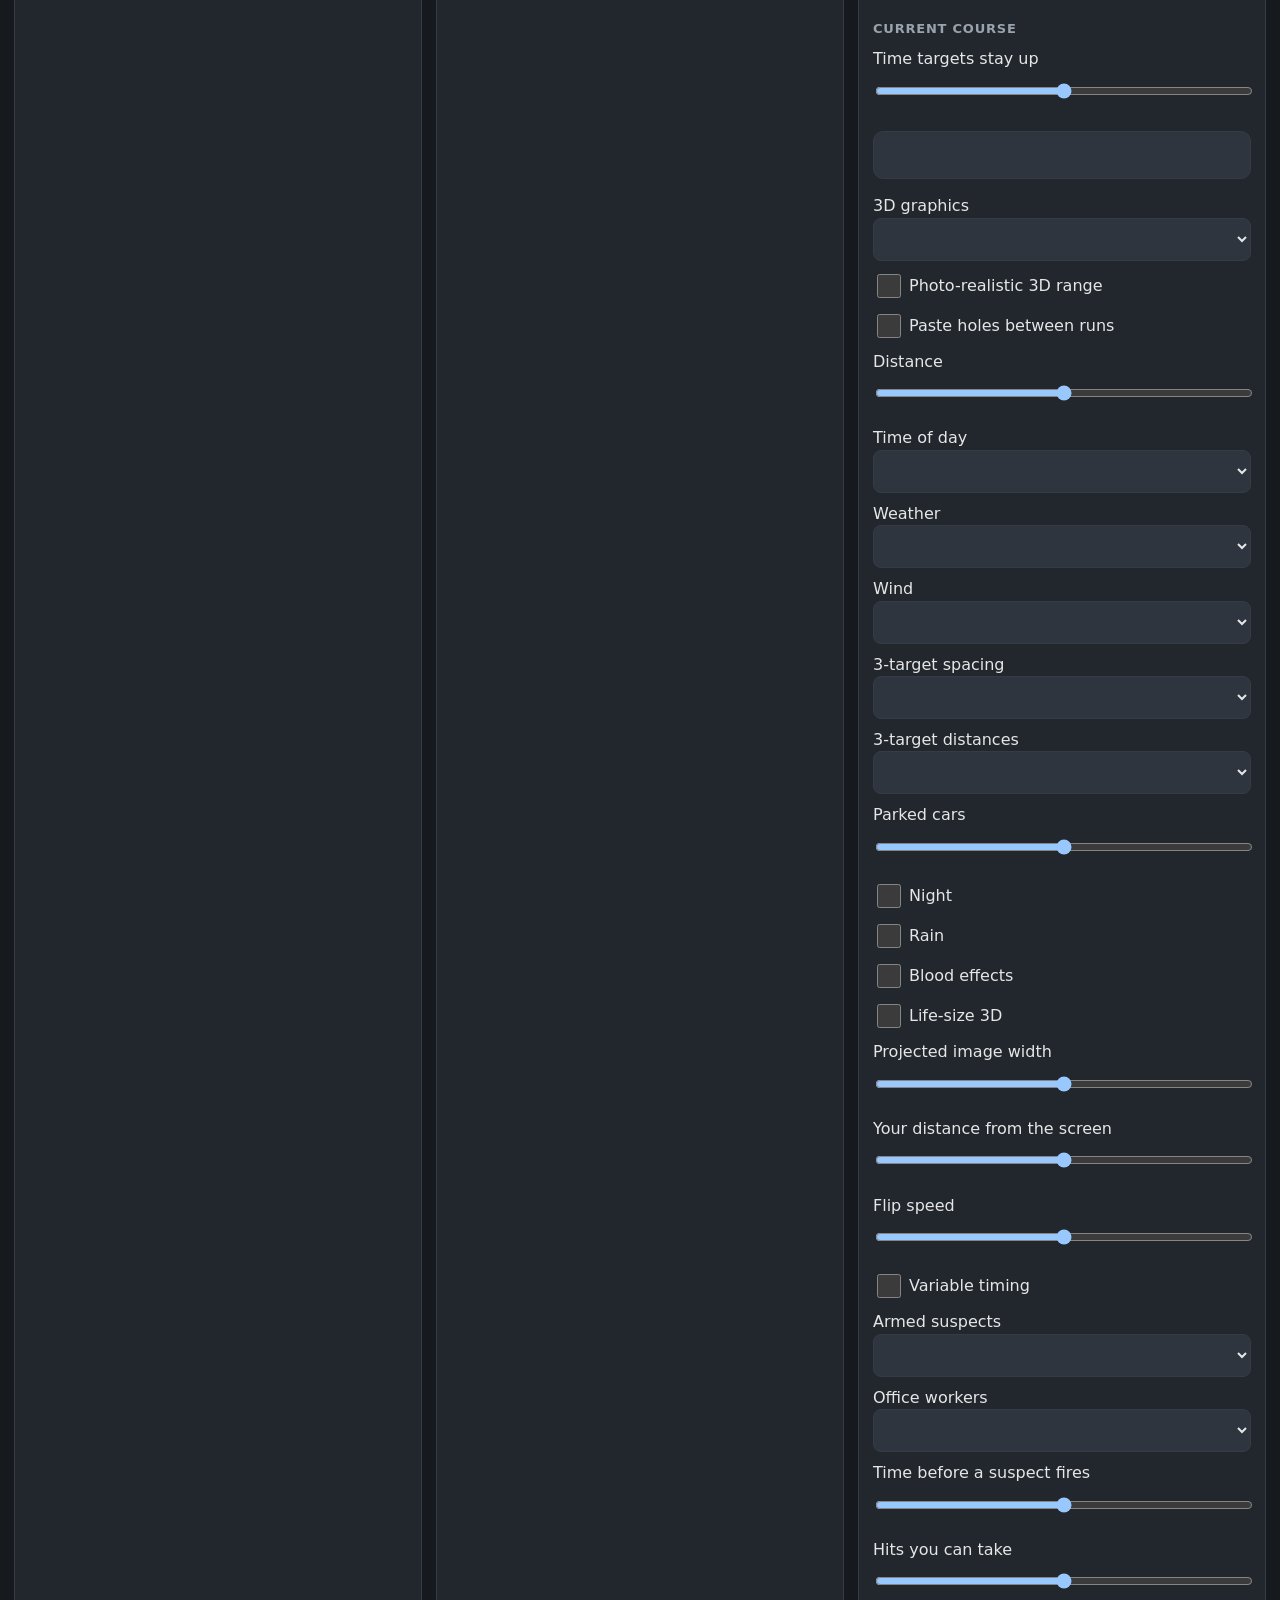
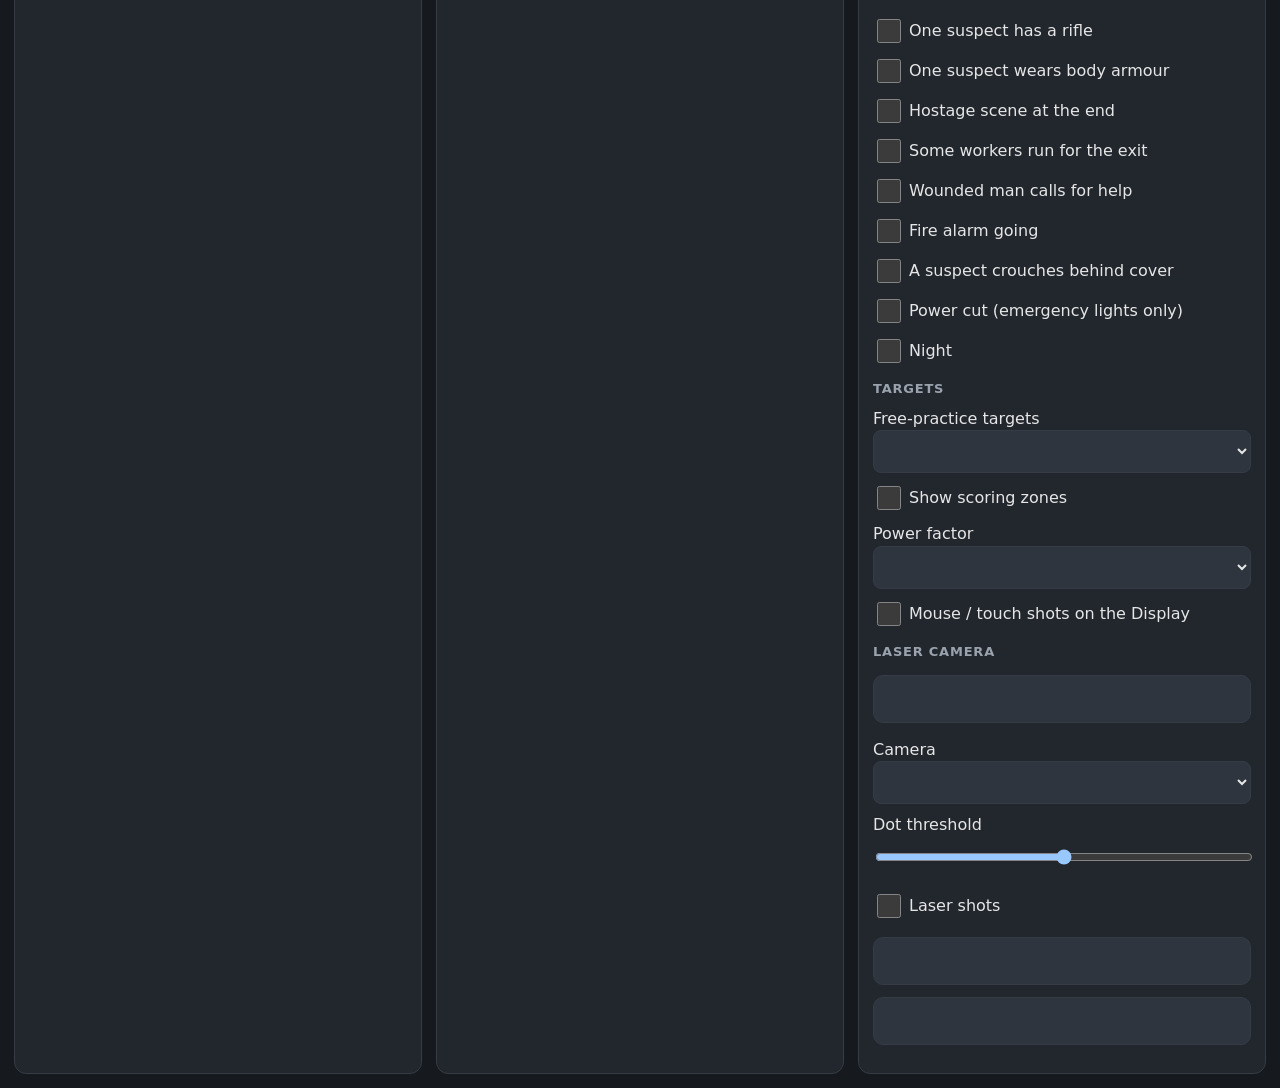
==== commit e5c24cbc: "Squad matches: rotating order, RO calls shooter / on deck, U = reshoot Co-Authored-By: Claude Opus 5" ====
--- a/web/controller.html
+++ b/web/controller.html
@@ -46,6 +46,7 @@
         <button id="review-btn" data-action="review">Review last run</button>
         <button data-action="inspect" title="3D range: walk up to each paper target to see the holes">Walk to targets</button>
         <button data-key="w" title="3D stages with several positions: go to each shooting position, then back">Walkthrough</button>
+        <button data-key="u" title="Match: throw out the last run and shoot that stage again">Reshoot</button>
       </div>
       <div class="row" id="review-nav" hidden>
         <button data-key="ArrowLeft">◀ Shot</button>
